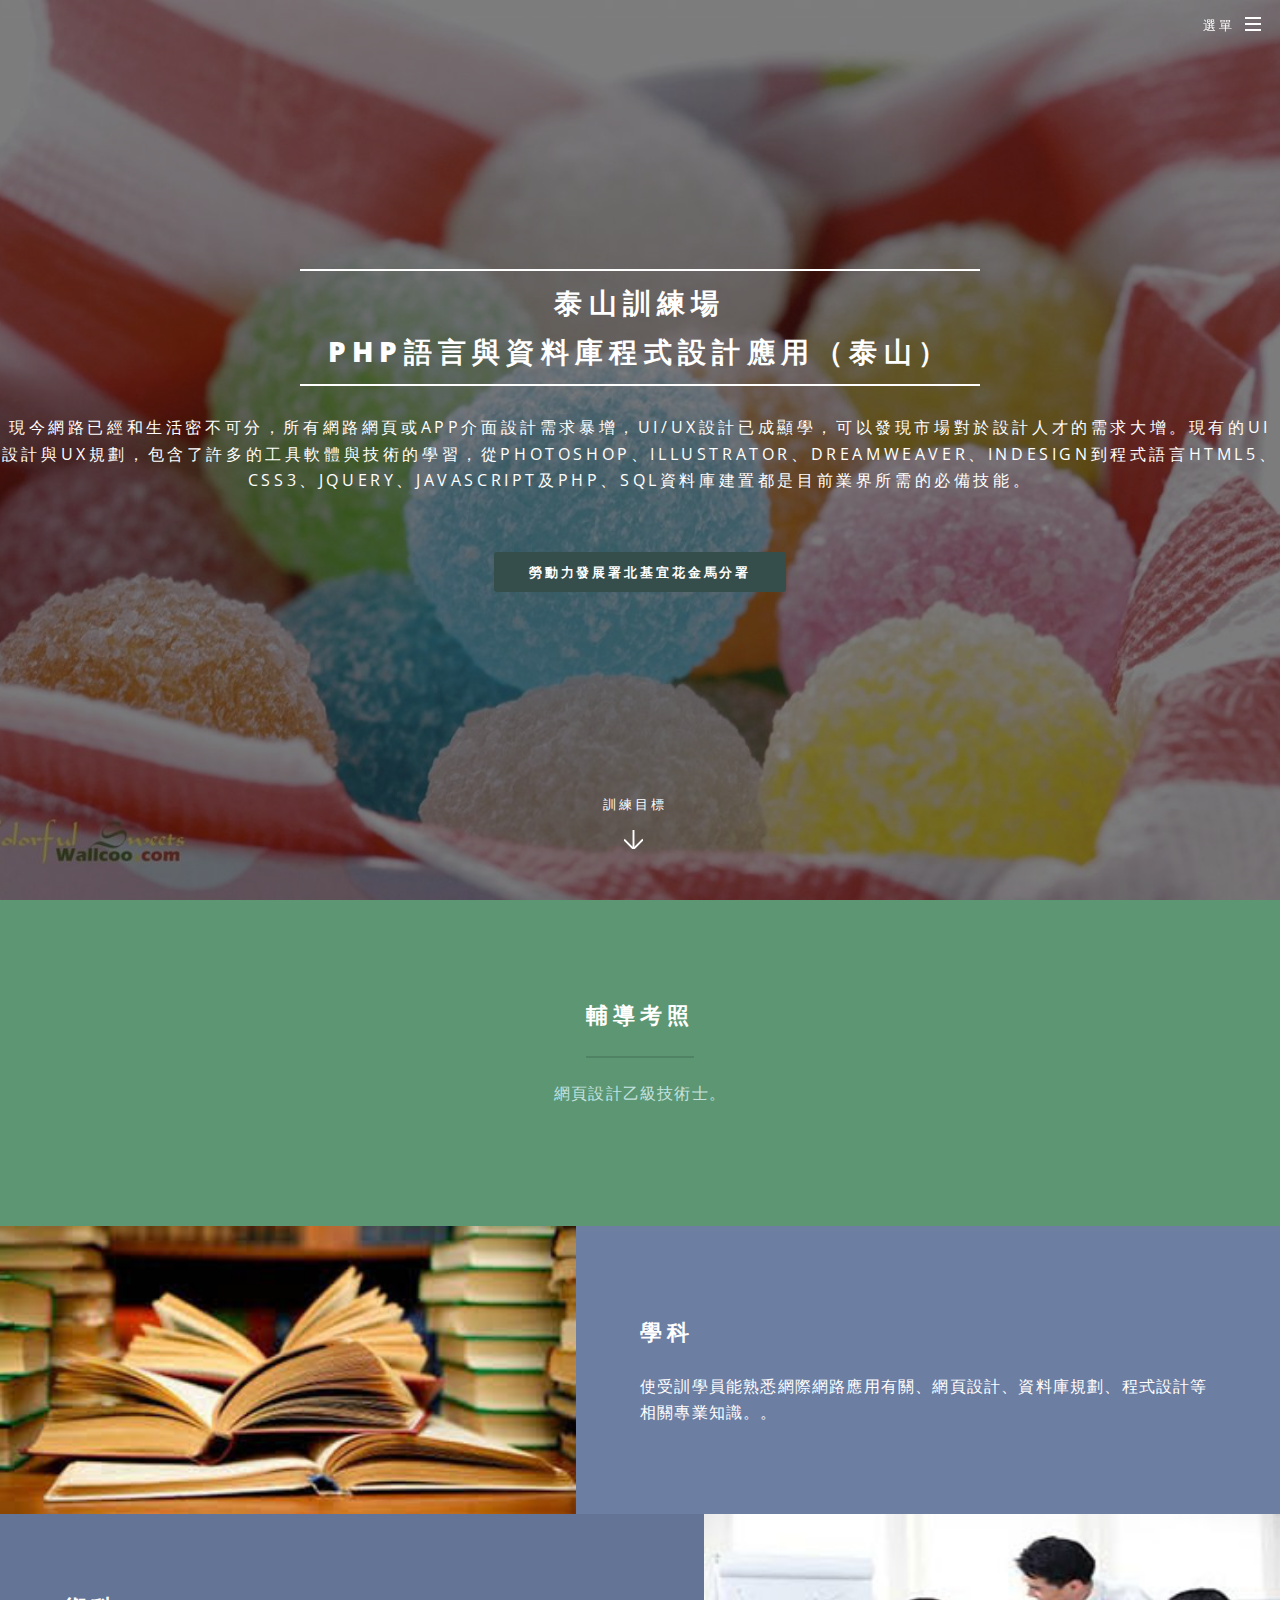
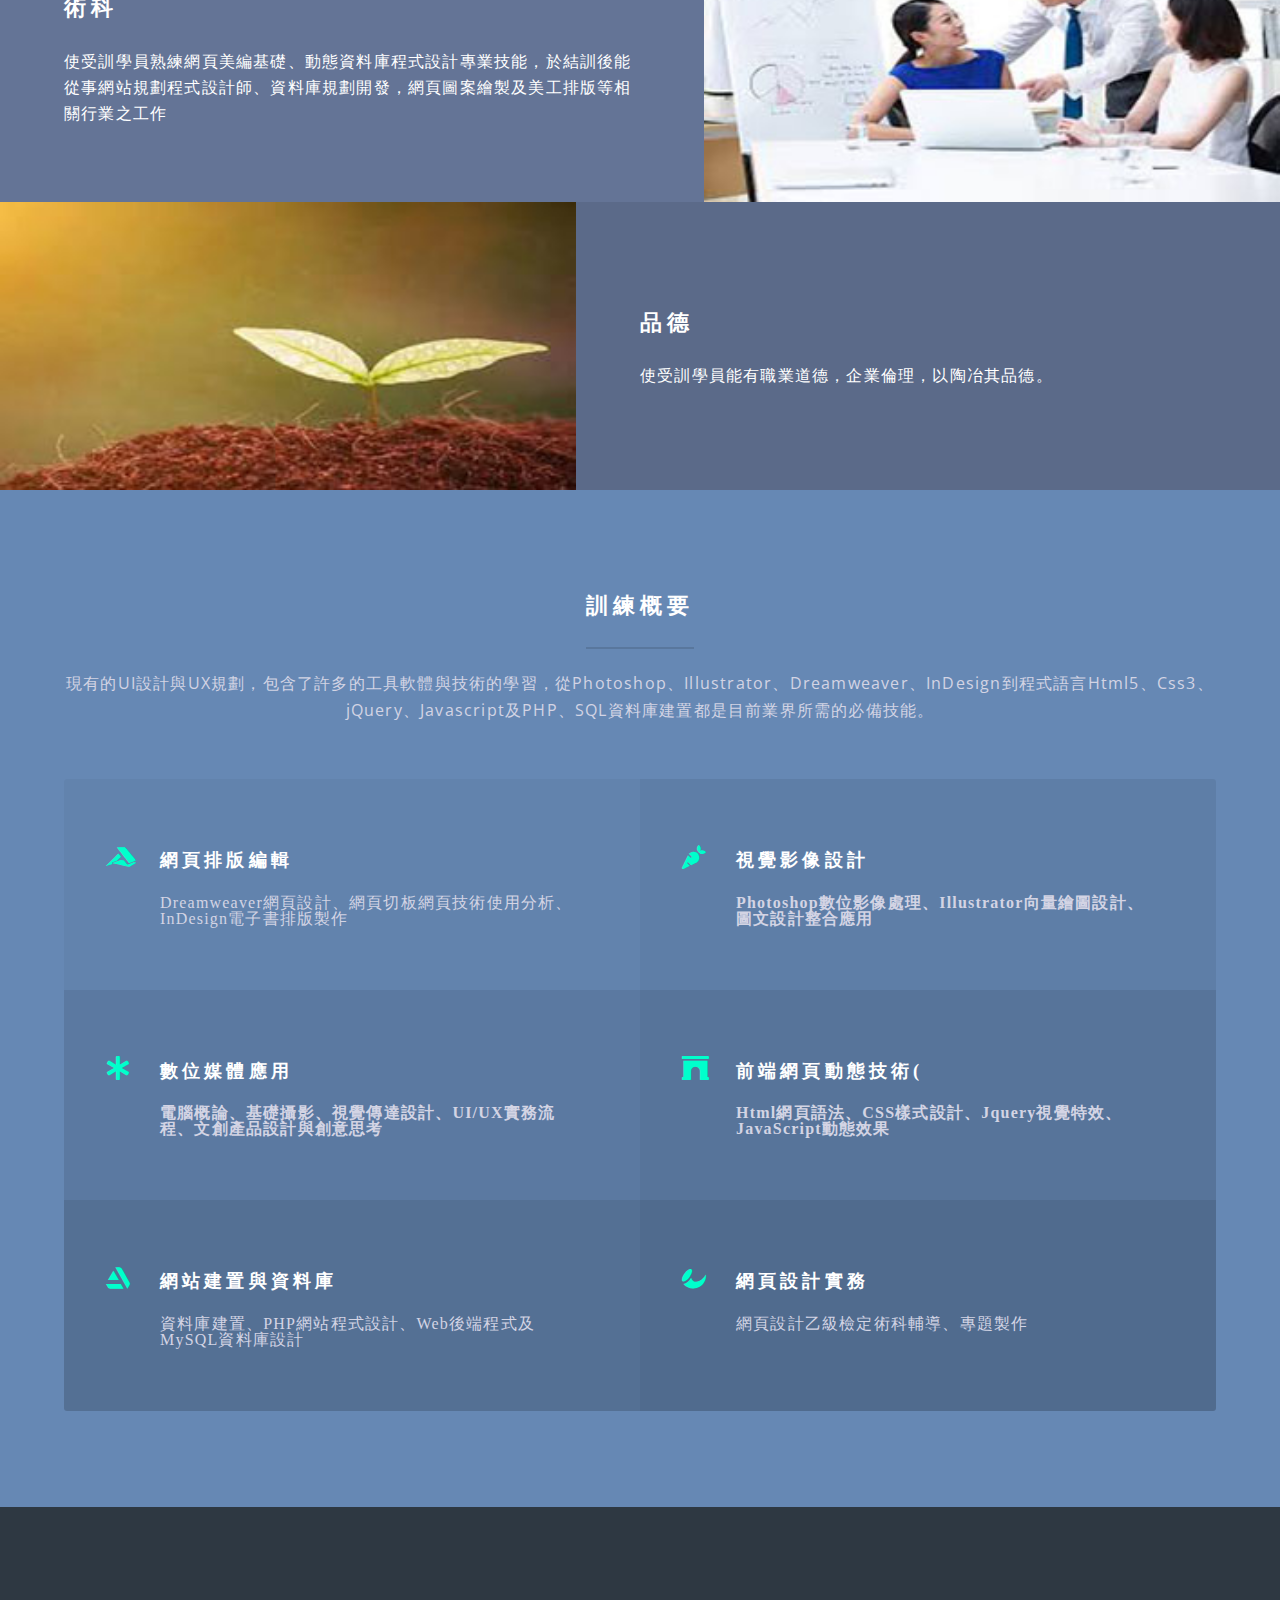
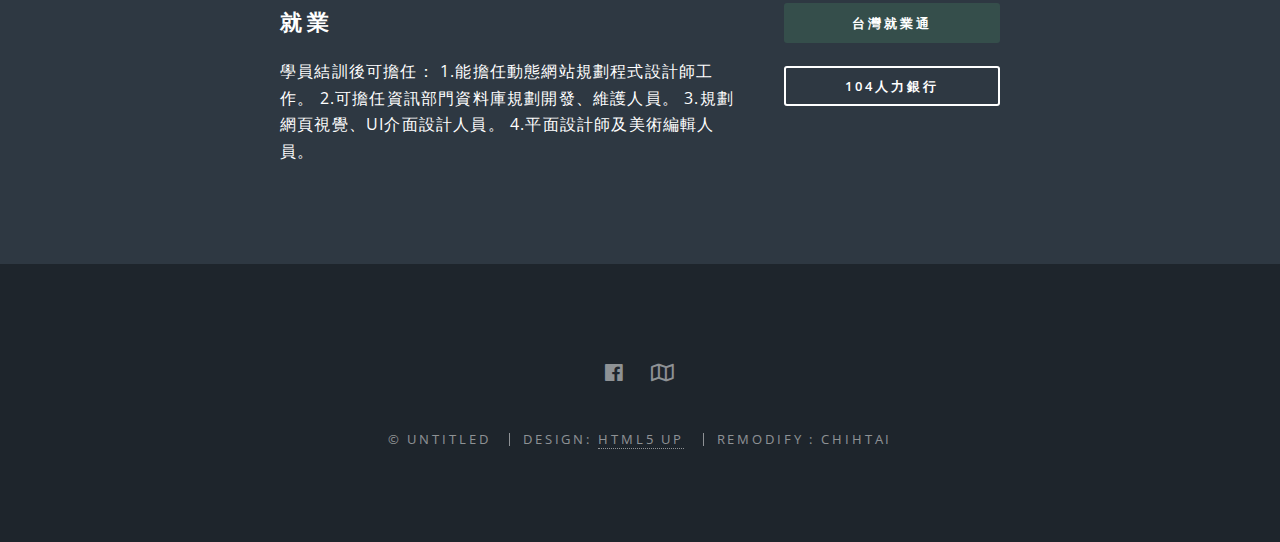
==== index.html @ 12e90bc1 "CSS-homework-1" ====
<!DOCTYPE HTML>
<!--
	Spectral by HTML5 UP
	html5up.net | @ajlkn
	Free for personal and commercial use under the CCA 3.0 license (html5up.net/license)
-->
<html>

<head>
	<title>泰山職業訓練場</title>
	<meta charset="utf-8" />
	<meta name="viewport" content="width=device-width, initial-scale=1, user-scalable=no" />
	<link rel="stylesheet" href="assets/css/main.css " />

	<noscript>
		<link rel="stylesheet" href="assets/css/noscript.css" /></noscript>

</head>

<body class="landing is-preload">

	<!-- Page Wrapper -->
	<div id="page-wrapper">

		<!-- Header -->
		<header id="header" class="alt">
			<h1><a href="index.html">首頁</a></h1>
			<nav id="nav">
				<ul>
					<li class="special">
						<a href="#menu" class="menuToggle"><span>選單</span></a>
						<div id="menu">
							<ul>
								<li><a href="index.html">泰山職訓</a></li>
								<li><a href="generic.html">位置說明</a></li>
								<li><a href="elements.html">Elements</a></li>
								<!-- <li><a href="#">MAP</a></li> -->
								<!-- <li><a href="#">Log In</a></li> -->
							</ul>
						</div>
					</li>
				</ul>
			</nav>
		</header>

		<!-- Banner -->
		<section id="banner">
			<div class="inner">
				<h2>泰山訓練場 <br>
					PHP語言與資料庫程式設計應用（泰山）</h2>
				<p>現今網路已經和生活密不可分，所有網路網頁或App介面設計需求暴增，UI/UX設計已成顯學，可以發現市場對於設計人才的需求大增。現有的UI設計與UX規劃，包含了許多的工具軟體與技術的學習，從Photoshop、Illustrator、Dreamweaver、InDesign到程式語言Html5、Css3、jQuery、Javascript及PHP、SQL資料庫建置都是目前業界所需的必備技能。<br />
					<br />
					<!-- crafted by <a href="http://html5up.net">HTML5 UP</a>.</p> -->
					<ul class="actions special">
						<li><a href="https://tkyhkm.wda.gov.tw/Default.aspx" class="button primary">勞動力發展署北基宜花金馬分署</a>
						</li>
					</ul>
			</div>
			<a href="#one" class="more scrolly">訓練目標</a>
		</section>

		<!-- One -->
		<section id="one" class="wrapper style1 special">
			<div class="inner">
				<header class="major">
					<h2>輔導考照<br />
					</h2>
					<p>網頁設計乙級技術士。
					</p>
				</header>
				<!-- <ul class="icons major">
								<li><span class="icon far fa-gem major style1"><span class="label">Lorem</span></span></li>
								<li><span class="icon far fa-heart major style2"><span class="label">Ipsum</span></span></li>
								<li><span class="icon fas fa-code major style3"><span class="label">Dolor</span></span></li>
							</ul> -->
			</div>
		</section>

		<!-- Two -->
		<section id="two" class="wrapper alt style2">
			<section class="spotlight">
				<div class="image"><img src="images/pic01.jpg" alt="" /></div>
				<div class="content">
					<h2>學科<br />
					</h2>
					<p>使受訓學員能熟悉網際網路應用有關、網頁設計、資料庫規劃、程式設計等相關專業知識。。
					</p>
				</div>
			</section>
			<section class="spotlight">
				<div class="image"><img src="images/pic02.jpg" alt="" /></div>
				<div class="content">
					<h2>術科<br />
					</h2>
					<p>使受訓學員熟練網頁美編基礎、動態資料庫程式設計專業技能，於結訓後能從事網站規劃程式設計師、資料庫規劃開發，網頁圖案繪製及美工排版等相關行業之工作 </p>




					<!-- <p>Aliquam ut ex ut augue consectetur interdum. Donec hendrerit imperdiet. Mauris eleifend fringilla
						nullam aenean mi ligula.</p> -->
				</div>
			</section>
			<section class="spotlight">
				<div class="image"><img src="images/pic03.jpg" alt="" /></div>
				<div class="content">
					<h2>品德<br />
					</h2>
					<p>使受訓學員能有職業道德，企業倫理，以陶冶其品德。</p>
				</div>
			</section>
		</section>

		<!-- Three -->
		<section id="three" class="wrapper style3 special">
			<div class="inner">
				<header class="major">
					<h2>訓練概要</h2>
					<p>現有的UI設計與UX規劃，包含了許多的工具軟體與技術的學習，從Photoshop、Illustrator、Dreamweaver、InDesign到程式語言Html5、Css3、jQuery、Javascript及PHP、SQL資料庫建置都是目前業界所需的必備技能。
					</p>
				</header>
				<ul class="features">
					<!-- <li class="icon far fa-paper-plane"> -->
					<li class="icon far fa-paper-plane;fab fa-accusoft">
						<!-- <i class="fab fa-accusoft"></i>
								<button><i class="fas fa-download"></i></button> -->

						<h3>網頁排版編輯</h3>
						<p>Dreamweaver網頁設計、網頁切板網頁技術使用分析、InDesign電子書排版製作</p>
					</li>
					<li class="icon fas fa-laptop;fas fa-carrot">
						<h3>視覺影像設計</h3>
						<p>Photoshop數位影像處理、Illustrator向量繪圖設計、圖文設計整合應用</p>
					</li>
					<li class="icon fas fa-code;fas fa-asterisk">
						<h3>數位媒體應用</h3>
						<p>電腦概論、基礎攝影、視覺傳達設計、UI/UX實務流程、文創產品設計與創意思考</p>
					</li>
					<li class="icon fas fa-headphones;fas fa-archway">
						<h3>前端網頁動態技術(</h3>
						<p>Html網頁語法、CSS樣式設計、Jquery視覺特效、JavaScript動態效果</p>
					</li>
					<li class="icon far fa-heart;fab fa-artstation">
						<h3>網站建置與資料庫</h3>
						<p>資料庫建置、PHP網站程式設計、Web後端程式及MySQL資料庫設計</p>
					</li>
					<li class="icon far fa-flag;fab fa-affiliatetheme">
						<h3>網頁設計實務</h3>
						<p>網頁設計乙級檢定術科輔導、專題製作</p>
					</li>
				</ul>
			</div>
		</section>

		<!-- CTA -->
		<section id="cta" class="wrapper style4">
			<div class="inner">
				<header>
					<h2>就業</h2>
					<p>學員結訓後可擔任： 1.能擔任動態網站規劃程式設計師工作。 2.可擔任資訊部門資料庫規劃開發、維護人員。 3.規劃網頁視覺、UI介面設計人員。 4.平面設計師及美術編輯人員。</p>
				</header>
				<ul class="actions stacked">
					<li><a href="https://www.taiwanjobs.gov.tw/Internet/index/index.aspx"
						
							class="button fit primary">台灣就業通</a></li>
					<li><a href="https://www.104.com.tw/jobs/main/" class="button fit">104人力銀行</a></li>
				</ul>
			</div>
		</section>

		<!-- Footer -->
		<footer id="footer">
			<ul class="icons">
				<!-- <li><a href="#" class="icon fab fa-twitter"><span class="label">Twitter</span></a></li> -->
				<li><a href="https://zh-tw.facebook.com/tsvts" class="icon fab fa-facebook"><span
							class="label">Facebook</span></a></li>
				<!-- <li><a href="#" class="icon fab fa-instagram"><span class="label">Instagram</span></a></li> -->
				<!-- <li><a href="#" class="icon fab fa-dribbble"><span class="label">Dribbble</span></a></li> -->
				<li><a href="https://goo.gl/maps/EyKTJ9zkXDE2" class="icon far fa-envelope;fas fa-map"><span
							class="label">地圖</span></a></li>
			</ul>
			<ul class="copyright">
				<li>&copy; Untitled</li>
				<li>Design: <a href="http://html5up.net">HTML5 UP</a></li>
				<li>Remodify : ChihTai</li>
			</ul>
		</footer>

	</div>

	<!-- Scripts -->
	<script src="assets/js/jquery.min.js"></script>
	<script src="assets/js/jquery.scrollex.min.js"></script>
	<script src="assets/js/jquery.scrolly.min.js"></script>
	<script src="assets/js/browser.min.js"></script>
	<script src="assets/js/breakpoints.min.js"></script>
	<script src="assets/js/util.js"></script>
	<script src="assets/js/main.js"></script>

</body>

</html>
---- assets/css/main.css ----
@import url(font-awesome.min.css);
@import url("https://fonts.googleapis.com/css?family=Open+Sans:400,400italic,600,600italic,800,800italic");
@import url(./css/all.min.css);
/*
	Spectral by HTML5 UP
	html5up.net | @ajlkn
	Free for personal and commercial use under the CCA 3.0 license (html5up.net/license)
*/

html, body, div, span, applet, object,
iframe, h1, h2, h3, h4, h5, h6, p, blockquote,
pre, a, abbr, acronym, address, big, cite,
code, del, dfn, em, img, ins, kbd, q, s, samp,
small, strike, strong, sub, sup, tt, var, b,
u, i, center, dl, dt, dd, ol, ul, li, fieldset,
form, label, legend, table, caption, tbody,
tfoot, thead, tr, th, td, article, aside,
canvas, details, embed, figure, figcaption,
footer, header, hgroup, menu, nav, output, ruby,
section, summary, time, mark, audio, video {
	margin: 0;
	padding: 0;
	border: 0;
	font-size: 100%;
	font: inherit;
	vertical-align: baseline;}

article, aside, details, figcaption, figure,
footer, header, hgroup, menu, nav, section {
	display: block;}

body {
	line-height: 1;
}

ol, ul {
	list-style: none;
}

blockquote, q {
	quotes: none;
}

	blockquote:before, blockquote:after, q:before, q:after {
		content: '';
		content: none;
	}

table {
	border-collapse: collapse;
	border-spacing: 0;
}

body {
	-webkit-text-size-adjust: none;
}

mark {
	background-color: transparent;
	color: inherit;
}

input::-moz-focus-inner {
	border: 0;
	padding: 0;
}

input, select, textarea {
	-moz-appearance: none;
	-webkit-appearance: none;
	-ms-appearance: none;
	appearance: none;
}

/* Basic */

	@-ms-viewport {
		width: device-width;
	}

	html {
		box-sizing: border-box;
	}

	*, *:before, *:after {
		box-sizing: inherit;
	}

	body {
		background: #2e3842;
	}

		body.is-preload *, body.is-preload *:before, body.is-preload *:after {
			-moz-animation: none !important;
			-webkit-animation: none !important;
			-ms-animation: none !important;
			animation: none !important;
			-moz-transition: none !important;
			-webkit-transition: none !important;
			-ms-transition: none !important;
			transition: none !important;
		}

	body, input, select, textarea {
		color: #fff;
		font-family: "Open Sans", Helvetica, sans-serif;
		font-size: 15pt;
		font-weight: 400;
		letter-spacing: 0.075em;
		line-height: 1.65em;
	}

		@media screen and (max-width: 1680px) {

			body, input, select, textarea {
				font-size: 13pt;
			}

		}

		@media screen and (max-width: 1280px) {

			body, input, select, textarea {
				font-size: 12pt;
			}

		}

		@media screen and (max-width: 736px) {

			body, input, select, textarea {
				font-size: 11pt;
				letter-spacing: 0.0375em;
			}

		}

	a {
		-moz-transition: color 0.2s ease, border-bottom-color 0.2s ease;
		-webkit-transition: color 0.2s ease, border-bottom-color 0.2s ease;
		-ms-transition: color 0.2s ease, border-bottom-color 0.2s ease;
		transition: color 0.2s ease, border-bottom-color 0.2s ease;
		border-bottom: dotted 1px;
		color: inherit;
		text-decoration: none;
	}

		a:hover {
			border-bottom-color: transparent;
		}

	strong, b {
		color: #fff;
		font-weight: 600;
	}

	em, i {
		font-style: italic;
	}

	p {
		margin: 0 0 2em 0;
	}

	h1, h2, h3, h4, h5, h6 {
		color: #fff;
		font-weight: 800;
		letter-spacing: 0.225em;
		line-height: 1em;
		margin: 0 0 1em 0;
		text-transform: uppercase;
	}

		h1 a, h2 a, h3 a, h4 a, h5 a, h6 a {
			color: inherit;
			text-decoration: none;
		}

	h2 {
		font-size: 1.35em;
		line-height: 1.75em;
	}

		@media screen and (max-width: 736px) {

			h2 {
				font-size: 1.1em;
				line-height: 1.65em;
			}

		}

	h3 {
		font-size: 1.15em;
		line-height: 1.75em;
	}

		@media screen and (max-width: 736px) {

			h3 {
				font-size: 1em;
				line-height: 1.65em;
			}

		}

	h4 {
		font-size: 1em;
		line-height: 1.5em;
	}

	h5 {
		font-size: 0.8em;
		line-height: 1.5em;
	}

	h6 {
		font-size: 0.7em;
		line-height: 1.5em;
	}

	sub {
		font-size: 0.8em;
		position: relative;
		top: 0.5em;
	}

	sup {
		font-size: 0.8em;
		position: relative;
		top: -0.5em;
	}

	hr {
		border: 0;
		border-bottom: solid 2px #fff;
		margin: 3em 0;
	}

		hr.major {
			margin: 4.5em 0;
		}

	blockquote {
		border-left: solid 4px #fff;
		font-style: italic;
		margin: 0 0 2em 0;
		padding: 0.5em 0 0.5em 2em;
	}

	code {
		background: rgba(144, 144, 144, 0.25);
		border-radius: 3px;
		font-family: "Courier New", monospace;
		font-size: 0.9em;
		letter-spacing: 0;
		margin: 0 0.25em;
		padding: 0.25em 0.65em;
	}

	pre {
		-webkit-overflow-scrolling: touch;
		font-family: "Courier New", monospace;
		font-size: 0.9em;
		margin: 0 0 2em 0;
	}

		pre code {
			display: block;
			line-height: 1.75em;
			padding: 1em 1.5em;
			overflow-x: auto;
		}

	.align-left {
		text-align: left;
	}

	.align-center {
		text-align: center;
	}

	.align-right {
		text-align: right;
	}

/* Row */

	.row {
		display: flex;
		flex-wrap: wrap;
		box-sizing: border-box;
		align-items: stretch;
	}

		.row > * {
			box-sizing: border-box;
		}

		.row.gtr-uniform > * > :last-child {
			margin-bottom: 0;
		}

		.row.aln-left {
			justify-content: flex-start;
		}

		.row.aln-center {
			justify-content: center;
		}

		.row.aln-right {
			justify-content: flex-end;
		}

		.row.aln-top {
			align-items: flex-start;
		}

		.row.aln-middle {
			align-items: center;
		}

		.row.aln-bottom {
			align-items: flex-end;
		}

		.row > .imp {
			order: -1;
		}

		.row > .col-1 {
			width: 8.3333333333%;
		}

		.row > .off-1 {
			margin-left: 8.3333333333%;
		}

		.row > .col-2 {
			width: 16.6666666667%;
		}

		.row > .off-2 {
			margin-left: 16.6666666667%;
		}

		.row > .col-3 {
			width: 25%;
		}

		.row > .off-3 {
			margin-left: 25%;
		}

		.row > .col-4 {
			width: 33.3333333333%;
		}

		.row > .off-4 {
			margin-left: 33.3333333333%;
		}

		.row > .col-5 {
			width: 41.6666666667%;
		}

		.row > .off-5 {
			margin-left: 41.6666666667%;
		}

		.row > .col-6 {
			width: 50%;
		}

		.row > .off-6 {
			margin-left: 50%;
		}

		.row > .col-7 {
			width: 58.3333333333%;
		}

		.row > .off-7 {
			margin-left: 58.3333333333%;
		}

		.row > .col-8 {
			width: 66.6666666667%;
		}

		.row > .off-8 {
			margin-left: 66.6666666667%;
		}

		.row > .col-9 {
			width: 75%;
		}

		.row > .off-9 {
			margin-left: 75%;
		}

		.row > .col-10 {
			width: 83.3333333333%;
		}

		.row > .off-10 {
			margin-left: 83.3333333333%;
		}

		.row > .col-11 {
			width: 91.6666666667%;
		}

		.row > .off-11 {
			margin-left: 91.6666666667%;
		}

		.row > .col-12 {
			width: 100%;
		}

		.row > .off-12 {
			margin-left: 100%;
		}

		.row.gtr-0 {
			margin-top: 0;
			margin-left: 0em;
		}

			.row.gtr-0 > * {
				padding: 0 0 0 0em;
			}

			.row.gtr-0.gtr-uniform {
				margin-top: 0em;
			}

				.row.gtr-0.gtr-uniform > * {
					padding-top: 0em;
				}

		.row.gtr-25 {
			margin-top: 0;
			margin-left: -0.375em;
		}

			.row.gtr-25 > * {
				padding: 0 0 0 0.375em;
			}

			.row.gtr-25.gtr-uniform {
				margin-top: -0.375em;
			}

				.row.gtr-25.gtr-uniform > * {
					padding-top: 0.375em;
				}

		.row.gtr-50 {
			margin-top: 0;
			margin-left: -0.75em;
		}

			.row.gtr-50 > * {
				padding: 0 0 0 0.75em;
			}

			.row.gtr-50.gtr-uniform {
				margin-top: -0.75em;
			}

				.row.gtr-50.gtr-uniform > * {
					padding-top: 0.75em;
				}

		.row {
			margin-top: 0;
			margin-left: -1.5em;
		}

			.row > * {
				padding: 0 0 0 1.5em;
			}

			.row.gtr-uniform {
				margin-top: -1.5em;
			}

				.row.gtr-uniform > * {
					padding-top: 1.5em;
				}

		.row.gtr-150 {
			margin-top: 0;
			margin-left: -2.25em;
		}

			.row.gtr-150 > * {
				padding: 0 0 0 2.25em;
			}

			.row.gtr-150.gtr-uniform {
				margin-top: -2.25em;
			}

				.row.gtr-150.gtr-uniform > * {
					padding-top: 2.25em;
				}

		.row.gtr-200 {
			margin-top: 0;
			margin-left: -3em;
		}

			.row.gtr-200 > * {
				padding: 0 0 0 3em;
			}

			.row.gtr-200.gtr-uniform {
				margin-top: -3em;
			}

				.row.gtr-200.gtr-uniform > * {
					padding-top: 3em;
				}

		@media screen and (max-width: 1680px) {

			.row {
				display: flex;
				flex-wrap: wrap;
				box-sizing: border-box;
				align-items: stretch;
			}

				.row > * {
					box-sizing: border-box;
				}

				.row.gtr-uniform > * > :last-child {
					margin-bottom: 0;
				}

				.row.aln-left {
					justify-content: flex-start;
				}

				.row.aln-center {
					justify-content: center;
				}

				.row.aln-right {
					justify-content: flex-end;
				}

				.row.aln-top {
					align-items: flex-start;
				}

				.row.aln-middle {
					align-items: center;
				}

				.row.aln-bottom {
					align-items: flex-end;
				}

				.row > .imp-xlarge {
					order: -1;
				}

				.row > .col-1-xlarge {
					width: 8.3333333333%;
				}

				.row > .off-1-xlarge {
					margin-left: 8.3333333333%;
				}

				.row > .col-2-xlarge {
					width: 16.6666666667%;
				}

				.row > .off-2-xlarge {
					margin-left: 16.6666666667%;
				}

				.row > .col-3-xlarge {
					width: 25%;
				}

				.row > .off-3-xlarge {
					margin-left: 25%;
				}

				.row > .col-4-xlarge {
					width: 33.3333333333%;
				}

				.row > .off-4-xlarge {
					margin-left: 33.3333333333%;
				}

				.row > .col-5-xlarge {
					width: 41.6666666667%;
				}

				.row > .off-5-xlarge {
					margin-left: 41.6666666667%;
				}

				.row > .col-6-xlarge {
					width: 50%;
				}

				.row > .off-6-xlarge {
					margin-left: 50%;
				}

				.row > .col-7-xlarge {
					width: 58.3333333333%;
				}

				.row > .off-7-xlarge {
					margin-left: 58.3333333333%;
				}

				.row > .col-8-xlarge {
					width: 66.6666666667%;
				}

				.row > .off-8-xlarge {
					margin-left: 66.6666666667%;
				}

				.row > .col-9-xlarge {
					width: 75%;
				}

				.row > .off-9-xlarge {
					margin-left: 75%;
				}

				.row > .col-10-xlarge {
					width: 83.3333333333%;
				}

				.row > .off-10-xlarge {
					margin-left: 83.3333333333%;
				}

				.row > .col-11-xlarge {
					width: 91.6666666667%;
				}

				.row > .off-11-xlarge {
					margin-left: 91.6666666667%;
				}

				.row > .col-12-xlarge {
					width: 100%;
				}

				.row > .off-12-xlarge {
					margin-left: 100%;
				}

				.row.gtr-0 {
					margin-top: 0;
					margin-left: 0em;
				}

					.row.gtr-0 > * {
						padding: 0 0 0 0em;
					}

					.row.gtr-0.gtr-uniform {
						margin-top: 0em;
					}

						.row.gtr-0.gtr-uniform > * {
							padding-top: 0em;
						}

				.row.gtr-25 {
					margin-top: 0;
					margin-left: -0.375em;
				}

					.row.gtr-25 > * {
						padding: 0 0 0 0.375em;
					}

					.row.gtr-25.gtr-uniform {
						margin-top: -0.375em;
					}

						.row.gtr-25.gtr-uniform > * {
							padding-top: 0.375em;
						}

				.row.gtr-50 {
					margin-top: 0;
					margin-left: -0.75em;
				}

					.row.gtr-50 > * {
						padding: 0 0 0 0.75em;
					}

					.row.gtr-50.gtr-uniform {
						margin-top: -0.75em;
					}

						.row.gtr-50.gtr-uniform > * {
							padding-top: 0.75em;
						}

				.row {
					margin-top: 0;
					margin-left: -1.5em;
				}

					.row > * {
						padding: 0 0 0 1.5em;
					}

					.row.gtr-uniform {
						margin-top: -1.5em;
					}

						.row.gtr-uniform > * {
							padding-top: 1.5em;
						}

				.row.gtr-150 {
					margin-top: 0;
					margin-left: -2.25em;
				}

					.row.gtr-150 > * {
						padding: 0 0 0 2.25em;
					}

					.row.gtr-150.gtr-uniform {
						margin-top: -2.25em;
					}

						.row.gtr-150.gtr-uniform > * {
							padding-top: 2.25em;
						}

				.row.gtr-200 {
					margin-top: 0;
					margin-left: -3em;
				}

					.row.gtr-200 > * {
						padding: 0 0 0 3em;
					}

					.row.gtr-200.gtr-uniform {
						margin-top: -3em;
					}

						.row.gtr-200.gtr-uniform > * {
							padding-top: 3em;
						}

		}

		@media screen and (max-width: 1280px) {

			.row {
				display: flex;
				flex-wrap: wrap;
				box-sizing: border-box;
				align-items: stretch;
			}

				.row > * {
					box-sizing: border-box;
				}

				.row.gtr-uniform > * > :last-child {
					margin-bottom: 0;
				}

				.row.aln-left {
					justify-content: flex-start;
				}

				.row.aln-center {
					justify-content: center;
				}

				.row.aln-right {
					justify-content: flex-end;
				}

				.row.aln-top {
					align-items: flex-start;
				}

				.row.aln-middle {
					align-items: center;
				}

				.row.aln-bottom {
					align-items: flex-end;
				}

				.row > .imp-large {
					order: -1;
				}

				.row > .col-1-large {
					width: 8.3333333333%;
				}

				.row > .off-1-large {
					margin-left: 8.3333333333%;
				}

				.row > .col-2-large {
					width: 16.6666666667%;
				}

				.row > .off-2-large {
					margin-left: 16.6666666667%;
				}

				.row > .col-3-large {
					width: 25%;
				}

				.row > .off-3-large {
					margin-left: 25%;
				}

				.row > .col-4-large {
					width: 33.3333333333%;
				}

				.row > .off-4-large {
					margin-left: 33.3333333333%;
				}

				.row > .col-5-large {
					width: 41.6666666667%;
				}

				.row > .off-5-large {
					margin-left: 41.6666666667%;
				}

				.row > .col-6-large {
					width: 50%;
				}

				.row > .off-6-large {
					margin-left: 50%;
				}

				.row > .col-7-large {
					width: 58.3333333333%;
				}

				.row > .off-7-large {
					margin-left: 58.3333333333%;
				}

				.row > .col-8-large {
					width: 66.6666666667%;
				}

				.row > .off-8-large {
					margin-left: 66.6666666667%;
				}

				.row > .col-9-large {
					width: 75%;
				}

				.row > .off-9-large {
					margin-left: 75%;
				}

				.row > .col-10-large {
					width: 83.3333333333%;
				}

				.row > .off-10-large {
					margin-left: 83.3333333333%;
				}

				.row > .col-11-large {
					width: 91.6666666667%;
				}

				.row > .off-11-large {
					margin-left: 91.6666666667%;
				}

				.row > .col-12-large {
					width: 100%;
				}

				.row > .off-12-large {
					margin-left: 100%;
				}

				.row.gtr-0 {
					margin-top: 0;
					margin-left: 0em;
				}

					.row.gtr-0 > * {
						padding: 0 0 0 0em;
					}

					.row.gtr-0.gtr-uniform {
						margin-top: 0em;
					}

						.row.gtr-0.gtr-uniform > * {
							padding-top: 0em;
						}

				.row.gtr-25 {
					margin-top: 0;
					margin-left: -0.375em;
				}

					.row.gtr-25 > * {
						padding: 0 0 0 0.375em;
					}

					.row.gtr-25.gtr-uniform {
						margin-top: -0.375em;
					}

						.row.gtr-25.gtr-uniform > * {
							padding-top: 0.375em;
						}

				.row.gtr-50 {
					margin-top: 0;
					margin-left: -0.75em;
				}

					.row.gtr-50 > * {
						padding: 0 0 0 0.75em;
					}

					.row.gtr-50.gtr-uniform {
						margin-top: -0.75em;
					}

						.row.gtr-50.gtr-uniform > * {
							padding-top: 0.75em;
						}

				.row {
					margin-top: 0;
					margin-left: -1.5em;
				}

					.row > * {
						padding: 0 0 0 1.5em;
					}

					.row.gtr-uniform {
						margin-top: -1.5em;
					}

						.row.gtr-uniform > * {
							padding-top: 1.5em;
						}

				.row.gtr-150 {
					margin-top: 0;
					margin-left: -2.25em;
				}

					.row.gtr-150 > * {
						padding: 0 0 0 2.25em;
					}

					.row.gtr-150.gtr-uniform {
						margin-top: -2.25em;
					}

						.row.gtr-150.gtr-uniform > * {
							padding-top: 2.25em;
						}

				.row.gtr-200 {
					margin-top: 0;
					margin-left: -3em;
				}

					.row.gtr-200 > * {
						padding: 0 0 0 3em;
					}

					.row.gtr-200.gtr-uniform {
						margin-top: -3em;
					}

						.row.gtr-200.gtr-uniform > * {
							padding-top: 3em;
						}

		}

		@media screen and (max-width: 980px) {

			.row {
				display: flex;
				flex-wrap: wrap;
				box-sizing: border-box;
				align-items: stretch;
			}

				.row > * {
					box-sizing: border-box;
				}

				.row.gtr-uniform > * > :last-child {
					margin-bottom: 0;
				}

				.row.aln-left {
					justify-content: flex-start;
				}

				.row.aln-center {
					justify-content: center;
				}

				.row.aln-right {
					justify-content: flex-end;
				}

				.row.aln-top {
					align-items: flex-start;
				}

				.row.aln-middle {
					align-items: center;
				}

				.row.aln-bottom {
					align-items: flex-end;
				}

				.row > .imp-medium {
					order: -1;
				}

				.row > .col-1-medium {
					width: 8.3333333333%;
				}

				.row > .off-1-medium {
					margin-left: 8.3333333333%;
				}

				.row > .col-2-medium {
					width: 16.6666666667%;
				}

				.row > .off-2-medium {
					margin-left: 16.6666666667%;
				}

				.row > .col-3-medium {
					width: 25%;
				}

				.row > .off-3-medium {
					margin-left: 25%;
				}

				.row > .col-4-medium {
					width: 33.3333333333%;
				}

				.row > .off-4-medium {
					margin-left: 33.3333333333%;
				}

				.row > .col-5-medium {
					width: 41.6666666667%;
				}

				.row > .off-5-medium {
					margin-left: 41.6666666667%;
				}

				.row > .col-6-medium {
					width: 50%;
				}

				.row > .off-6-medium {
					margin-left: 50%;
				}

				.row > .col-7-medium {
					width: 58.3333333333%;
				}

				.row > .off-7-medium {
					margin-left: 58.3333333333%;
				}

				.row > .col-8-medium {
					width: 66.6666666667%;
				}

				.row > .off-8-medium {
					margin-left: 66.6666666667%;
				}

				.row > .col-9-medium {
					width: 75%;
				}

				.row > .off-9-medium {
					margin-left: 75%;
				}

				.row > .col-10-medium {
					width: 83.3333333333%;
				}

				.row > .off-10-medium {
					margin-left: 83.3333333333%;
				}

				.row > .col-11-medium {
					width: 91.6666666667%;
				}

				.row > .off-11-medium {
					margin-left: 91.6666666667%;
				}

				.row > .col-12-medium {
					width: 100%;
				}

				.row > .off-12-medium {
					margin-left: 100%;
				}

				.row.gtr-0 {
					margin-top: 0;
					margin-left: 0em;
				}

					.row.gtr-0 > * {
						padding: 0 0 0 0em;
					}

					.row.gtr-0.gtr-uniform {
						margin-top: 0em;
					}

						.row.gtr-0.gtr-uniform > * {
							padding-top: 0em;
						}

				.row.gtr-25 {
					margin-top: 0;
					margin-left: -0.375em;
				}

					.row.gtr-25 > * {
						padding: 0 0 0 0.375em;
					}

					.row.gtr-25.gtr-uniform {
						margin-top: -0.375em;
					}

						.row.gtr-25.gtr-uniform > * {
							padding-top: 0.375em;
						}

				.row.gtr-50 {
					margin-top: 0;
					margin-left: -0.75em;
				}

					.row.gtr-50 > * {
						padding: 0 0 0 0.75em;
					}

					.row.gtr-50.gtr-uniform {
						margin-top: -0.75em;
					}

						.row.gtr-50.gtr-uniform > * {
							padding-top: 0.75em;
						}

				.row {
					margin-top: 0;
					margin-left: -1.5em;
				}

					.row > * {
						padding: 0 0 0 1.5em;
					}

					.row.gtr-uniform {
						margin-top: -1.5em;
					}

						.row.gtr-uniform > * {
							padding-top: 1.5em;
						}

				.row.gtr-150 {
					margin-top: 0;
					margin-left: -2.25em;
				}

					.row.gtr-150 > * {
						padding: 0 0 0 2.25em;
					}

					.row.gtr-150.gtr-uniform {
						margin-top: -2.25em;
					}

						.row.gtr-150.gtr-uniform > * {
							padding-top: 2.25em;
						}

				.row.gtr-200 {
					margin-top: 0;
					margin-left: -3em;
				}

					.row.gtr-200 > * {
						padding: 0 0 0 3em;
					}

					.row.gtr-200.gtr-uniform {
						margin-top: -3em;
					}

						.row.gtr-200.gtr-uniform > * {
							padding-top: 3em;
						}

		}

		@media screen and (max-width: 736px) {

			.row {
				display: flex;
				flex-wrap: wrap;
				box-sizing: border-box;
				align-items: stretch;
			}

				.row > * {
					box-sizing: border-box;
				}

				.row.gtr-uniform > * > :last-child {
					margin-bottom: 0;
				}

				.row.aln-left {
					justify-content: flex-start;
				}

				.row.aln-center {
					justify-content: center;
				}

				.row.aln-right {
					justify-content: flex-end;
				}

				.row.aln-top {
					align-items: flex-start;
				}

				.row.aln-middle {
					align-items: center;
				}

				.row.aln-bottom {
					align-items: flex-end;
				}

				.row > .imp-small {
					order: -1;
				}

				.row > .col-1-small {
					width: 8.3333333333%;
				}

				.row > .off-1-small {
					margin-left: 8.3333333333%;
				}

				.row > .col-2-small {
					width: 16.6666666667%;
				}

				.row > .off-2-small {
					margin-left: 16.6666666667%;
				}

				.row > .col-3-small {
					width: 25%;
				}

				.row > .off-3-small {
					margin-left: 25%;
				}

				.row > .col-4-small {
					width: 33.3333333333%;
				}

				.row > .off-4-small {
					margin-left: 33.3333333333%;
				}

				.row > .col-5-small {
					width: 41.6666666667%;
				}

				.row > .off-5-small {
					margin-left: 41.6666666667%;
				}

				.row > .col-6-small {
					width: 50%;
				}

				.row > .off-6-small {
					margin-left: 50%;
				}

				.row > .col-7-small {
					width: 58.3333333333%;
				}

				.row > .off-7-small {
					margin-left: 58.3333333333%;
				}

				.row > .col-8-small {
					width: 66.6666666667%;
				}

				.row > .off-8-small {
					margin-left: 66.6666666667%;
				}

				.row > .col-9-small {
					width: 75%;
				}

				.row > .off-9-small {
					margin-left: 75%;
				}

				.row > .col-10-small {
					width: 83.3333333333%;
				}

				.row > .off-10-small {
					margin-left: 83.3333333333%;
				}

				.row > .col-11-small {
					width: 91.6666666667%;
				}

				.row > .off-11-small {
					margin-left: 91.6666666667%;
				}

				.row > .col-12-small {
					width: 100%;
				}

				.row > .off-12-small {
					margin-left: 100%;
				}

				.row.gtr-0 {
					margin-top: 0;
					margin-left: 0em;
				}

					.row.gtr-0 > * {
						padding: 0 0 0 0em;
					}

					.row.gtr-0.gtr-uniform {
						margin-top: 0em;
					}

						.row.gtr-0.gtr-uniform > * {
							padding-top: 0em;
						}

				.row.gtr-25 {
					margin-top: 0;
					margin-left: -0.375em;
				}

					.row.gtr-25 > * {
						padding: 0 0 0 0.375em;
					}

					.row.gtr-25.gtr-uniform {
						margin-top: -0.375em;
					}

						.row.gtr-25.gtr-uniform > * {
							padding-top: 0.375em;
						}

				.row.gtr-50 {
					margin-top: 0;
					margin-left: -0.75em;
				}

					.row.gtr-50 > * {
						padding: 0 0 0 0.75em;
					}

					.row.gtr-50.gtr-uniform {
						margin-top: -0.75em;
					}

						.row.gtr-50.gtr-uniform > * {
							padding-top: 0.75em;
						}

				.row {
					margin-top: 0;
					margin-left: -1.5em;
				}

					.row > * {
						padding: 0 0 0 1.5em;
					}

					.row.gtr-uniform {
						margin-top: -1.5em;
					}

						.row.gtr-uniform > * {
							padding-top: 1.5em;
						}

				.row.gtr-150 {
					margin-top: 0;
					margin-left: -2.25em;
				}

					.row.gtr-150 > * {
						padding: 0 0 0 2.25em;
					}

					.row.gtr-150.gtr-uniform {
						margin-top: -2.25em;
					}

						.row.gtr-150.gtr-uniform > * {
							padding-top: 2.25em;
						}

				.row.gtr-200 {
					margin-top: 0;
					margin-left: -3em;
				}

					.row.gtr-200 > * {
						padding: 0 0 0 3em;
					}

					.row.gtr-200.gtr-uniform {
						margin-top: -3em;
					}

						.row.gtr-200.gtr-uniform > * {
							padding-top: 3em;
						}

		}

		@media screen and (max-width: 480px) {

			.row {
				display: flex;
				flex-wrap: wrap;
				box-sizing: border-box;
				align-items: stretch;
			}

				.row > * {
					box-sizing: border-box;
				}

				.row.gtr-uniform > * > :last-child {
					margin-bottom: 0;
				}

				.row.aln-left {
					justify-content: flex-start;
				}

				.row.aln-center {
					justify-content: center;
				}

				.row.aln-right {
					justify-content: flex-end;
				}

				.row.aln-top {
					align-items: flex-start;
				}

				.row.aln-middle {
					align-items: center;
				}

				.row.aln-bottom {
					align-items: flex-end;
				}

				.row > .imp-xsmall {
					order: -1;
				}

				.row > .col-1-xsmall {
					width: 8.3333333333%;
				}

				.row > .off-1-xsmall {
					margin-left: 8.3333333333%;
				}

				.row > .col-2-xsmall {
					width: 16.6666666667%;
				}

				.row > .off-2-xsmall {
					margin-left: 16.6666666667%;
				}

				.row > .col-3-xsmall {
					width: 25%;
				}

				.row > .off-3-xsmall {
					margin-left: 25%;
				}

				.row > .col-4-xsmall {
					width: 33.3333333333%;
				}

				.row > .off-4-xsmall {
					margin-left: 33.3333333333%;
				}

				.row > .col-5-xsmall {
					width: 41.6666666667%;
				}

				.row > .off-5-xsmall {
					margin-left: 41.6666666667%;
				}

				.row > .col-6-xsmall {
					width: 50%;
				}

				.row > .off-6-xsmall {
					margin-left: 50%;
				}

				.row > .col-7-xsmall {
					width: 58.3333333333%;
				}

				.row > .off-7-xsmall {
					margin-left: 58.3333333333%;
				}

				.row > .col-8-xsmall {
					width: 66.6666666667%;
				}

				.row > .off-8-xsmall {
					margin-left: 66.6666666667%;
				}

				.row > .col-9-xsmall {
					width: 75%;
				}

				.row > .off-9-xsmall {
					margin-left: 75%;
				}

				.row > .col-10-xsmall {
					width: 83.3333333333%;
				}

				.row > .off-10-xsmall {
					margin-left: 83.3333333333%;
				}

				.row > .col-11-xsmall {
					width: 91.6666666667%;
				}

				.row > .off-11-xsmall {
					margin-left: 91.6666666667%;
				}

				.row > .col-12-xsmall {
					width: 100%;
				}

				.row > .off-12-xsmall {
					margin-left: 100%;
				}

				.row.gtr-0 {
					margin-top: 0;
					margin-left: 0em;
				}

					.row.gtr-0 > * {
						padding: 0 0 0 0em;
					}

					.row.gtr-0.gtr-uniform {
						margin-top: 0em;
					}

						.row.gtr-0.gtr-uniform > * {
							padding-top: 0em;
						}

				.row.gtr-25 {
					margin-top: 0;
					margin-left: -0.375em;
				}

					.row.gtr-25 > * {
						padding: 0 0 0 0.375em;
					}

					.row.gtr-25.gtr-uniform {
						margin-top: -0.375em;
					}

						.row.gtr-25.gtr-uniform > * {
							padding-top: 0.375em;
						}

				.row.gtr-50 {
					margin-top: 0;
					margin-left: -0.75em;
				}

					.row.gtr-50 > * {
						padding: 0 0 0 0.75em;
					}

					.row.gtr-50.gtr-uniform {
						margin-top: -0.75em;
					}

						.row.gtr-50.gtr-uniform > * {
							padding-top: 0.75em;
						}

				.row {
					margin-top: 0;
					margin-left: -1.5em;
				}

					.row > * {
						padding: 0 0 0 1.5em;
					}

					.row.gtr-uniform {
						margin-top: -1.5em;
					}

						.row.gtr-uniform > * {
							padding-top: 1.5em;
						}

				.row.gtr-150 {
					margin-top: 0;
					margin-left: -2.25em;
				}

					.row.gtr-150 > * {
						padding: 0 0 0 2.25em;
					}

					.row.gtr-150.gtr-uniform {
						margin-top: -2.25em;
					}

						.row.gtr-150.gtr-uniform > * {
							padding-top: 2.25em;
						}

				.row.gtr-200 {
					margin-top: 0;
					margin-left: -3em;
				}

					.row.gtr-200 > * {
						padding: 0 0 0 3em;
					}

					.row.gtr-200.gtr-uniform {
						margin-top: -3em;
					}

						.row.gtr-200.gtr-uniform > * {
							padding-top: 3em;
						}

		}

/* Section/Article */

	section.special, article.special {
		text-align: center;
	}

	header p {
		color: rgba(255, 255, 255, 0.5);
		position: relative;
		top: -0.25em;
	}

	header h3 + p {
		font-size: 1.1em;
	}

	header h4 + p,
	header h5 + p,
	header h6 + p {
		font-size: 0.9em;
	}

	header.major {
		margin: 0 0 3.5em 0;
	}

		header.major h2, header.major h3, header.major h4, header.major h5, header.major h6 {
			border-bottom: solid 2px #fff;
			display: inline-block;
			padding-bottom: 1em;
			position: relative;
		}

			header.major h2:after, header.major h3:after, header.major h4:after, header.major h5:after, header.major h6:after {
				content: '';
				display: block;
				height: 1px;
			}

		header.major p {
			color: #fff;
			top: 0;
		}

		@media screen and (max-width: 736px) {

			header.major {
				margin: 0 0 2em 0;
			}

		}

	@media screen and (max-width: 980px) {

		header br {
			display: none;
		}

	}

/* Form */

	form {
		margin: 0 0 2em 0;
	}

	label {
		color: #fff;
		display: block;
		font-size: 0.9em;
		font-weight: 600;
		margin: 0 0 1em 0;
	}

	input[type="text"],
	input[type="password"],
	input[type="email"],
	select,
	textarea {
		-moz-appearance: none;
		-webkit-appearance: none;
		-ms-appearance: none;
		appearance: none;
		background-color: rgba(144, 144, 144, 0.25);
		border-radius: 3px;
		border: none;
		color: inherit;
		display: block;
		outline: 0;
		padding: 0 1em;
		text-decoration: none;
		width: 100%;
	}

		input[type="text"]:invalid,
		input[type="password"]:invalid,
		input[type="email"]:invalid,
		select:invalid,
		textarea:invalid {
			box-shadow: none;
		}

		input[type="text"]:focus,
		input[type="password"]:focus,
		input[type="email"]:focus,
		select:focus,
		textarea:focus {
			box-shadow: 0 0 0 2px #2bb487;
		}

	select {
		background-size: 1.25em;
		background-repeat: no-repeat;
		background-position: calc(100% - 1em) center;
		height: 2.75em;
		padding-right: 2.75em;
		text-overflow: ellipsis;
	}

		select:focus::-ms-value {
			background-color: transparent;
		}

		select::-ms-expand {
			display: none;
		}

	input[type="text"],
	input[type="password"],
	input[type="email"],
	select {
		height: 2.75em;
	}

	textarea {
		padding: 0.75em 1em;
	}

	input[type="checkbox"],
	input[type="radio"] {
		-moz-appearance: none;
		-webkit-appearance: none;
		-ms-appearance: none;
		appearance: none;
		display: block;
		float: left;
		margin-right: -2em;
		opacity: 0;
		width: 1em;
		z-index: -1;
	}

		input[type="checkbox"] + label,
		input[type="radio"] + label {
			text-decoration: none;
			color: #fff;
			cursor: pointer;
			display: inline-block;
			font-size: 1em;
			font-weight: 400;
			padding-left: 2.4em;
			padding-right: 0.75em;
			position: relative;
		}

			input[type="checkbox"] + label:before,
			input[type="radio"] + label:before {
				-moz-osx-font-smoothing: grayscale;
				-webkit-font-smoothing: antialiased;
				font-family: "Font Awesome 5 Free", "Font Awesome 5 Brands";
				font-style: normal;
				text-transform: none !important;
			}

			input[type="checkbox"] + label:before,
			input[type="radio"] + label:before {
				background: rgba(144, 144, 144, 0.25);
				border-radius: 3px;
				content: '';
				display: inline-block;
				height: 1.65em;
				left: 0;
				line-height: 1.58125em;
				position: absolute;
				text-align: center;
				top: 0;
				width: 1.65em;
			}

		input[type="checkbox"]:checked + label:before,
		input[type="radio"]:checked + label:before {
			background: #2e3842;
			color: #fff;
			content: '\f00c';
		}

		input[type="checkbox"]:focus + label:before,
		input[type="radio"]:focus + label:before {
			box-shadow: 0 0 0 2px #1d746c;
		}

	input[type="checkbox"] + label:before {
		border-radius: 3px;
	}

	input[type="radio"] + label:before {
		border-radius: 100%;
	}

	::-webkit-input-placeholder {
		color: rgba(255, 255, 255, 0.5) !important;
		opacity: 1.0;
	}

	:-moz-placeholder {
		color: rgba(255, 255, 255, 0.5) !important;
		opacity: 1.0;
	}

	::-moz-placeholder {
		color: rgba(255, 255, 255, 0.5) !important;
		opacity: 1.0;
	}

	:-ms-input-placeholder {
		color: rgba(255, 255, 255, 0.5) !important;
		opacity: 1.0;
	}

/* Box */

	.box {
		border-radius: 3px;
		border: solid 2px #fff;
		margin-bottom: 2em;
		padding: 1.5em;
	}

		.box > :last-child,
		.box > :last-child > :last-child,
		.box > :last-child > :last-child > :last-child {
			margin-bottom: 0;
		}

		.box.alt {
			border: 0;
			border-radius: 0;
			padding: 0;
		}

/* Icon */

	.icon {
		text-decoration: none;
		border-bottom: none;
		position: relative;
	}

		.icon:before {
			-moz-osx-font-smoothing: grayscale;
			-webkit-font-smoothing: antialiased;
			font-family: "Font Awesome 5 Free", "Font Awesome 5 Brands";
			font-style: normal;
			text-transform: none !important;
		}

		.icon > .label {
			display: none;
		}

		.icon.major {
			-moz-transform: rotate(-45deg);
			-webkit-transform: rotate(-45deg);
			-ms-transform: rotate(-45deg);
			transform: rotate(-45deg);
			border-radius: 3px;
			border: solid 2px #fff;
			display: inline-block;
			font-size: 1.35em;
			height: calc(3em + 2px);
			line-height: 3em;
			text-align: center;
			width: calc(3em + 2px);
		}

			.icon.major:before {
				-moz-transform: rotate(45deg);
				-webkit-transform: rotate(45deg);
				-ms-transform: rotate(45deg);
				transform: rotate(45deg);
				display: inline-block;
				font-size: 1.5em;
			}

			@media screen and (max-width: 736px) {

				.icon.major {
					font-size: 1em;
				}

			}

		.icon.style1 {
			color: #00ffcc;
		}

		.icon.style2 {
			color: #00f0ff;
		}

		.icon.style3 {
			color: #76ddff;
		}

/* Image */

	.image {
		border-radius: 3px;
		border: 0;
		display: inline-block;
		position: relative;
	}

		.image img {
			border-radius: 3px;
			display: block;
		}

		.image.left {
			float: left;
			margin: 0 2em 2em 0;
			top: 0.25em;
		}

		.image.right {
			float: right;
			margin: 0 0 2em 2em;
			top: 0.25em;
		}

		.image.left, .image.right {
			max-width: 40%;
		}

			.image.left img, .image.right img {
				width: 100%;
			}

		.image.fit {
			display: block;
			margin: 0 0 2em 0;
			width: 100%;
		}

			.image.fit img {
				width: 100%;
			}

/* List */

	ol {
		list-style: decimal;
		margin: 0 0 2em 0;
		padding-left: 1.25em;
	}

		ol li {
			padding-left: 0.25em;
		}

	ul {
		list-style: disc;
		margin: 0 0 2em 0;
		padding-left: 1em;
	}

		ul li {
			padding-left: 0.5em;
		}

		ul.alt {
			list-style: none;
			padding-left: 0;
		}

			ul.alt li {
				border-top: solid 1px #fff;
				padding: 0.5em 0;
			}

				ul.alt li:first-child {
					border-top: 0;
					padding-top: 0;
				}

	dl {
		margin: 0 0 2em 0;
	}

/* Actions */

	ul.actions {
		display: -moz-flex;
		display: -webkit-flex;
		display: -ms-flex;
		display: flex;
		cursor: default;
		list-style: none;
		margin-left: -1em;
		padding-left: 0;
	}

		ul.actions li {
			padding: 0 0 0 1em;
			vertical-align: middle;
		}

		ul.actions.special {
			-moz-justify-content: center;
			-webkit-justify-content: center;
			-ms-justify-content: center;
			justify-content: center;
			width: 100%;
			margin-left: 0;
		}

			ul.actions.special li:first-child {
				padding-left: 0;
			}

		ul.actions.stacked {
			-moz-flex-direction: column;
			-webkit-flex-direction: column;
			-ms-flex-direction: column;
			flex-direction: column;
			margin-left: 0;
		}

			ul.actions.stacked li {
				padding: 1em 0 0 0;
			}

				ul.actions.stacked li:first-child {
					padding-top: 0;
				}

		ul.actions.fit {
			width: calc(100% + 1em);
		}

			ul.actions.fit li {
				-moz-flex-grow: 1;
				-webkit-flex-grow: 1;
				-ms-flex-grow: 1;
				flex-grow: 1;
				-moz-flex-shrink: 1;
				-webkit-flex-shrink: 1;
				-ms-flex-shrink: 1;
				flex-shrink: 1;
				width: 100%;
			}

				ul.actions.fit li > * {
					width: 100%;
				}

			ul.actions.fit.stacked {
				width: 100%;
			}

		@media screen and (max-width: 480px) {

			ul.actions:not(.fixed) {
				-moz-flex-direction: column;
				-webkit-flex-direction: column;
				-ms-flex-direction: column;
				flex-direction: column;
				margin-left: 0;
				width: 100% !important;
			}

				ul.actions:not(.fixed) li {
					-moz-flex-grow: 1;
					-webkit-flex-grow: 1;
					-ms-flex-grow: 1;
					flex-grow: 1;
					-moz-flex-shrink: 1;
					-webkit-flex-shrink: 1;
					-ms-flex-shrink: 1;
					flex-shrink: 1;
					padding: 1em 0 0 0;
					text-align: center;
					width: 100%;
				}

					ul.actions:not(.fixed) li > * {
						width: 100%;
					}

					ul.actions:not(.fixed) li:first-child {
						padding-top: 0;
					}

					ul.actions:not(.fixed) li input[type="submit"],
					ul.actions:not(.fixed) li input[type="reset"],
					ul.actions:not(.fixed) li input[type="button"],
					ul.actions:not(.fixed) li button,
					ul.actions:not(.fixed) li .button {
						width: 100%;
					}

						ul.actions:not(.fixed) li input[type="submit"].icon:before,
						ul.actions:not(.fixed) li input[type="reset"].icon:before,
						ul.actions:not(.fixed) li input[type="button"].icon:before,
						ul.actions:not(.fixed) li button.icon:before,
						ul.actions:not(.fixed) li .button.icon:before {
							margin-left: -0.5em;
						}

		}

/* Icons */

	ul.icons {
		cursor: default;
		list-style: none;
		padding-left: 0;
	}

		ul.icons li {
			display: inline-block;
			padding: 0 1em 0 0;
		}

			ul.icons li:last-child {
				padding-right: 0 !important;
			}

		ul.icons.major {
			padding: 1em 0;
		}

			ul.icons.major li {
				padding-right: 3.5em;
			}

				@media screen and (max-width: 736px) {

					ul.icons.major li {
						padding: 0 1em !important;
					}

				}

/* Table */

	.table-wrapper {
		-webkit-overflow-scrolling: touch;
		overflow-x: auto;
	}

	table {
		margin: 0 0 2em 0;
		width: 100%;
	}

		table tbody tr {
			border: solid 1px #fff;
			border-left: 0;
			border-right: 0;
		}

			table tbody tr:nth-child(2n + 1) {
				background-color: rgba(144, 144, 144, 0.25);
			}

		table td {
			padding: 0.75em 0.75em;
		}

		table th {
			color: #fff;
			font-size: 0.9em;
			font-weight: 600;
			padding: 0 0.75em 0.75em 0.75em;
			text-align: left;
		}

		table thead {
			border-bottom: solid 2px #fff;
		}

		table tfoot {
			border-top: solid 2px #fff;
		}

		table.alt {
			border-collapse: separate;
		}

			table.alt tbody tr td {
				border: solid 1px #fff;
				border-left-width: 0;
				border-top-width: 0;
			}

				table.alt tbody tr td:first-child {
					border-left-width: 1px;
				}

			table.alt tbody tr:first-child td {
				border-top-width: 1px;
			}

			table.alt thead {
				border-bottom: 0;
			}

			table.alt tfoot {
				border-top: 0;
			}

/* Button */

	input[type="submit"],
	input[type="reset"],
	input[type="button"],
	button,
	.button {
		-moz-appearance: none;
		-webkit-appearance: none;
		-ms-appearance: none;
		appearance: none;
		-moz-transition: background-color 0.2s ease-in-out, color 0.2s ease-in-out;
		-webkit-transition: background-color 0.2s ease-in-out, color 0.2s ease-in-out;
		-ms-transition: background-color 0.2s ease-in-out, color 0.2s ease-in-out;
		transition: background-color 0.2s ease-in-out, color 0.2s ease-in-out;
		background-color: transparent;
		border-radius: 3px;
		border: 0;
		box-shadow: inset 0 0 0 2px #fff;
		color: #fff;
		cursor: pointer;
		display: inline-block;
		font-size: 0.8em;
		font-weight: 600;
		height: 3.125em;
		letter-spacing: 0.225em;
		line-height: 3.125em;
		max-width: 30em;
		padding: 0 2.75em;
		text-align: center;
		text-decoration: none;
		text-transform: uppercase;
		white-space: nowrap;
		overflow: hidden;
		text-overflow: ellipsis;
	}

		input[type="submit"]:hover,
		input[type="reset"]:hover,
		input[type="button"]:hover,
		button:hover,
		.button:hover {
			background-color: rgba(144, 144, 144, 0.25);
		}

		input[type="submit"]:active,
		input[type="reset"]:active,
		input[type="button"]:active,
		button:active,
		.button:active {
			background-color: rgba(144, 144, 144, 0.5);
		}

		input[type="submit"].icon:before,
		input[type="reset"].icon:before,
		input[type="button"].icon:before,
		button.icon:before,
		.button.icon:before {
			margin-right: 0.5em;
		}

		input[type="submit"].fit,
		input[type="reset"].fit,
		input[type="button"].fit,
		button.fit,
		.button.fit {
			width: 100%;
		}

		input[type="submit"].small,
		input[type="reset"].small,
		input[type="button"].small,
		button.small,
		.button.small {
			font-size: 0.8em;
		}

		input[type="submit"].large,
		input[type="reset"].large,
		input[type="button"].large,
		button.large,
		.button.large {
			font-size: 1.35em;
		}

		input[type="submit"].primary,
		input[type="reset"].primary,
		input[type="button"].primary,
		button.primary,
		.button.primary {
			background-color: #354e4b;
			box-shadow: none !important;
			color: #ffffff !important;
		}

			input[type="submit"].primary:hover,
			input[type="reset"].primary:hover,
			input[type="button"].primary:hover,
			button.primary:hover,
			.button.primary:hover {
				background-color: #1a2a36 !important;
			}

			input[type="submit"].primary:active,
			input[type="reset"].primary:active,
			input[type="button"].primary:active,
			button.primary:active,
			.button.primary:active {
				background-color: #071c22 !important;
			}

		input[type="submit"].disabled, input[type="submit"]:disabled,
		input[type="reset"].disabled,
		input[type="reset"]:disabled,
		input[type="button"].disabled,
		input[type="button"]:disabled,
		button.disabled,
		button:disabled,
		.button.disabled,
		.button:disabled {
			pointer-events: none;
			opacity: 0.25;
		}

		@media screen and (max-width: 736px) {

			input[type="submit"],
			input[type="reset"],
			input[type="button"],
			button,
			.button {
				height: 3.75em;
				line-height: 3.75em;
			}

		}

/* Features */

	.features {
		display: -moz-flex;
		display: -webkit-flex;
		display: -ms-flex;
		display: flex;
		-moz-flex-wrap: wrap;
		-webkit-flex-wrap: wrap;
		-ms-flex-wrap: wrap;
		flex-wrap: wrap;
		-moz-justify-content: center;
		-webkit-justify-content: center;
		-ms-justify-content: center;
		justify-content: center;
		list-style: none;
		padding: 0;
		width: 100%;
	}

		.features li {
			padding: 4em 4em 2em 6em ;
			display: block;
			position: relative;
			text-align: left;
			width: 50%;
		}

			.features li:nth-child(1) {
				background-color: rgba(0, 0, 0, 0.035);
			}

			.features li:nth-child(2) {
				background-color: rgba(0, 0, 0, 0.07);
			}

			.features li:nth-child(3) {
				background-color: rgba(0, 0, 0, 0.105);
			}

			.features li:nth-child(4) {
				background-color: rgba(0, 0, 0, 0.14);
			}

			.features li:nth-child(5) {
				background-color: rgba(0, 0, 0, 0.175);
			}

			.features li:nth-child(6) {
				background-color: rgba(0, 0, 0, 0.21);
			}

			.features li:nth-child(7) {
				background-color: rgba(0, 0, 0, 0.245);
			}

			.features li:nth-child(8) {
				background-color: rgba(0, 0, 0, 0.28);
			}

			.features li:nth-child(9) {
				background-color: rgba(0, 0, 0, 0.315);
			}

			.features li:nth-child(10) {
				background-color: rgba(0, 0, 0, 0.35);
			}

			.features li:before {
				display: block;
				color: #00ffcc;
				position: absolute;
				left: 1.75em;
				top: 2.75em;
				font-size: 1.5em;
			}

			.features li:nth-child(1) {
				border-top-left-radius: 3px;
			}

			.features li:nth-child(2) {
				border-top-right-radius: 3px;
			}

			.features li:nth-last-child(1) {
				border-bottom-right-radius: 3px;
			}

			.features li:nth-last-child(2) {
				border-bottom-left-radius: 3px;
			}

			@media screen and (max-width: 980px) {

				.features li {
					padding: 3em 2em 1em 2em ;
					text-align: center;
				}

					.features li:before {
						left: 0;
						margin: 0 0 1em 0;
						position: relative;
						top: 0;
					}

			}

			@media screen and (max-width: 736px) {

				.features li {
					padding: 3em 0 1em 0 ;
					background-color: transparent !important;
					border-top: solid 2px #fff;
					width: 100%;
				}

					.features li:first-child {
						border-top: 0;
					}

			}

/* Spotlight */

	.spotlight {
		-moz-align-items: center;
		-webkit-align-items: center;
		-ms-align-items: center;
		align-items: center;
		display: -moz-flex;
		display: -webkit-flex;
		display: -ms-flex;
		display: flex;
	}

		.spotlight .image {
			-moz-order: 1;
			-webkit-order: 1;
			-ms-order: 1;
			order: 1;
			border-radius: 0;
			width: 40%;
		}

			.spotlight .image img {
				border-radius: 0;
				width: 100%;
			}

		.spotlight .content {
			padding: 2em 4em 0.1em 4em ;
			-moz-order: 2;
			-webkit-order: 2;
			-ms-order: 2;
			order: 2;
			max-width: 48em;
			width: 60%;
		}

		.spotlight:nth-child(2n) {
			-moz-flex-direction: row-reverse;
			-webkit-flex-direction: row-reverse;
			-ms-flex-direction: row-reverse;
			flex-direction: row-reverse;
		}

		.spotlight:nth-child(1) {
			background-color: rgba(0, 0, 0, 0.075);
		}

		.spotlight:nth-child(2) {
			background-color: rgba(0, 0, 0, 0.15);
		}

		.spotlight:nth-child(3) {
			background-color: rgba(0, 0, 0, 0.225);
		}

		.spotlight:nth-child(4) {
			background-color: rgba(0, 0, 0, 0.3);
		}

		.spotlight:nth-child(5) {
			background-color: rgba(0, 0, 0, 0.375);
		}

		.spotlight:nth-child(6) {
			background-color: rgba(0, 0, 0, 0.45);
		}

		.spotlight:nth-child(7) {
			background-color: rgba(0, 0, 0, 0.525);
		}

		.spotlight:nth-child(8) {
			background-color: rgba(0, 0, 0, 0.6);
		}

		.spotlight:nth-child(9) {
			background-color: rgba(0, 0, 0, 0.675);
		}

		.spotlight:nth-child(10) {
			background-color: rgba(0, 0, 0, 0.75);
		}

		@media screen and (max-width: 1280px) {

			.spotlight .image {
				width: 45%;
			}

			.spotlight .content {
				width: 55%;
			}

		}

		@media screen and (max-width: 980px) {

			.spotlight {
				display: block;
			}

				.spotlight br {
					display: none;
				}

				.spotlight .image {
					width: 100%;
				}

				.spotlight .content {
					padding: 4em 3em 2em 3em ;
					max-width: none;
					text-align: center;
					width: 100%;
				}

		}

		@media screen and (max-width: 736px) {

			.spotlight .content {
				padding: 3em 2em 1em 2em ;
			}

		}

/* Wrapper */

	.wrapper {
		padding: 6em 0 4em 0 ;
	}

		.wrapper > .inner {
			width: 65em;
			margin: 0 auto;
		}

			@media screen and (max-width: 1280px) {

				.wrapper > .inner {
					width: 90%;
				}

			}

			@media screen and (max-width: 980px) {

				.wrapper > .inner {
					width: 100%;
				}

			}

		.wrapper.alt {
			padding: 0;
		}

		.wrapper.style1 {
			background-color: #66aa7dd2;
			color: #9fc2b9;
		}

			.wrapper.style1 strong, .wrapper.style1 b {
				color: #ffffff;
			}

			.wrapper.style1 h2, .wrapper.style1 h3, .wrapper.style1 h4, .wrapper.style1 h5, .wrapper.style1 h6 {
				color: #ffffff;
			}

			.wrapper.style1 hr {
				border-color: rgba(0, 0, 0, 0.125);
			}

			.wrapper.style1 blockquote {
				border-color: rgba(0, 0, 0, 0.125);
			}

			.wrapper.style1 code {
				background: rgba(255, 255, 255, 0.075);
			}

			.wrapper.style1 header p {
				color: #96dad4;
			}

			.wrapper.style1 header.major h2, .wrapper.style1 header.major h3, .wrapper.style1 header.major h4, .wrapper.style1 header.major h5, .wrapper.style1 header.major h6 {
				border-color: rgba(0, 0, 0, 0.125);
			}

			.wrapper.style1 header.major p {
				color: #c4e2e0;
			}

			.wrapper.style1 label {
				color: #ffffff;
			}

			.wrapper.style1 input[type="text"],
			.wrapper.style1 input[type="password"],
			.wrapper.style1 input[type="email"],
			.wrapper.style1 select,
			.wrapper.style1 textarea {
				background-color: rgba(255, 255, 255, 0.075);
			}

			.wrapper.style1 select {
				background-image: url("data:image/svg+xml;charset=utf8,%3Csvg xmlns='http://www.w3.org/2000/svg' width='40' height='40' preserveAspectRatio='none' viewBox='0 0 40 40'%3E%3Cpath d='M9.4,12.3l10.4,10.4l10.4-10.4c0.2-0.2,0.5-0.4,0.9-0.4c0.3,0,0.6,0.1,0.9,0.4l3.3,3.3c0.2,0.2,0.4,0.5,0.4,0.9 c0,0.4-0.1,0.6-0.4,0.9L20.7,31.9c-0.2,0.2-0.5,0.4-0.9,0.4c-0.3,0-0.6-0.1-0.9-0.4L4.3,17.3c-0.2-0.2-0.4-0.5-0.4-0.9 c0-0.4,0.1-0.6,0.4-0.9l3.3-3.3c0.2-0.2,0.5-0.4,0.9-0.4S9.1,12.1,9.4,12.3z' fill='rgba(0, 0, 0, 0.125)' /%3E%3C/svg%3E");
			}

				.wrapper.style1 select option {
					color: #ffffff;
					background: #146b64;
				}

			.wrapper.style1 input[type="checkbox"] + label,
			.wrapper.style1 input[type="radio"] + label {
				color: #c8ece9;
			}

				.wrapper.style1 input[type="checkbox"] + label:before,
				.wrapper.style1 input[type="radio"] + label:before {
					background: rgba(255, 255, 255, 0.075);
				}

			.wrapper.style1 input[type="checkbox"]:checked + label:before,
			.wrapper.style1 input[type="radio"]:checked + label:before {
				background: #ffffff;
				color: #2c746e;
			}

			.wrapper.style1 ::-webkit-input-placeholder {
				color: #a6e0db !important;
			}

			.wrapper.style1 :-moz-placeholder {
				color: #a6e0db !important;
			}

			.wrapper.style1 ::-moz-placeholder {
				color: #a6e0db !important;
			}

			.wrapper.style1 :-ms-input-placeholder {
				color: #a6e0db !important;
			}

			.wrapper.style1 .formerize-placeholder {
				color: #a6e0db !important;
			}

			.wrapper.style1 .icon.major {
				border-color: rgba(0, 0, 0, 0.125);
			}

			.wrapper.style1 ul.alt li {
				border-color: rgba(0, 0, 0, 0.125);
			}

			.wrapper.style1 table tbody tr {
				border-color: rgba(0, 0, 0, 0.125);
			}

				.wrapper.style1 table tbody tr:nth-child(2n + 1) {
					background-color: rgba(255, 255, 255, 0.075);
				}

			.wrapper.style1 table th {
				color: #ffffff;
			}

			.wrapper.style1 table thead {
				border-color: rgba(0, 0, 0, 0.125);
			}

			.wrapper.style1 table tfoot {
				border-color: rgba(0, 0, 0, 0.125);
			}

			.wrapper.style1 table.alt tbody tr td {
				border-color: rgba(0, 0, 0, 0.125);
			}

			.wrapper.style1 input[type="submit"],
			.wrapper.style1 input[type="reset"],
			.wrapper.style1 input[type="button"],
			.wrapper.style1 button,
			.wrapper.style1 .button {
				box-shadow: inset 0 0 0 2px rgba(0, 0, 0, 0.125);
				color: #ffffff;
			}

				.wrapper.style1 input[type="submit"]:hover,
				.wrapper.style1 input[type="reset"]:hover,
				.wrapper.style1 input[type="button"]:hover,
				.wrapper.style1 button:hover,
				.wrapper.style1 .button:hover {
					background-color: rgba(255, 255, 255, 0.075);
				}

				.wrapper.style1 input[type="submit"]:active,
				.wrapper.style1 input[type="reset"]:active,
				.wrapper.style1 input[type="button"]:active,
				.wrapper.style1 button:active,
				.wrapper.style1 .button:active {
					background-color: rgba(255, 255, 255, 0.2);
				}

			@media screen and (max-width: 736px) {

				.wrapper.style1 .features li {
					border-top-color: rgba(0, 0, 0, 0.125);
				}

			}

		.wrapper.style2 {
			background-color: #7689b1;
		}

		.wrapper.style3 {
			background-color: #6688b4;
			color: #d3d4e4;
		}

			.wrapper.style3 strong, .wrapper.style3 b {
				color: #ffffff;
			}

			.wrapper.style3 h2, .wrapper.style3 h3, .wrapper.style3 h4, .wrapper.style3 h5, .wrapper.style3 h6 {
				color: #ffffff;
			}

			.wrapper.style3 hr {
				border-color: rgba(0, 0, 0, 0.125);
			}

			.wrapper.style3 blockquote {
				border-color: rgba(0, 0, 0, 0.125);
			}

			.wrapper.style3 code {
				background: rgba(255, 255, 255, 0.075);
			}

			.wrapper.style3 header p {
				color: #b9bad4;
			}

			.wrapper.style3 header.major h2, .wrapper.style3 header.major h3, .wrapper.style3 header.major h4, .wrapper.style3 header.major h5, .wrapper.style3 header.major h6 {
				border-color: rgba(0, 0, 0, 0.125);
			}

			.wrapper.style3 header.major p {
				color: #d3d4e4;
			}

			.wrapper.style3 label {
				color: #ffffff;
			}

			.wrapper.style3 input[type="text"],
			.wrapper.style3 input[type="password"],
			.wrapper.style3 input[type="email"],
			.wrapper.style3 select,
			.wrapper.style3 textarea {
				background-color: rgba(255, 255, 255, 0.075);
			}

			.wrapper.style3 select {
				background-image: url("data:image/svg+xml;charset=utf8,%3Csvg xmlns='http://www.w3.org/2000/svg' width='40' height='40' preserveAspectRatio='none' viewBox='0 0 40 40'%3E%3Cpath d='M9.4,12.3l10.4,10.4l10.4-10.4c0.2-0.2,0.5-0.4,0.9-0.4c0.3,0,0.6,0.1,0.9,0.4l3.3,3.3c0.2,0.2,0.4,0.5,0.4,0.9 c0,0.4-0.1,0.6-0.4,0.9L20.7,31.9c-0.2,0.2-0.5,0.4-0.9,0.4c-0.3,0-0.6-0.1-0.9-0.4L4.3,17.3c-0.2-0.2-0.4-0.5-0.4-0.9 c0-0.4,0.1-0.6,0.4-0.9l3.3-3.3c0.2-0.2,0.5-0.4,0.9-0.4S9.1,12.1,9.4,12.3z' fill='rgba(0, 0, 0, 0.125)' /%3E%3C/svg%3E");
			}

				.wrapper.style3 select option {
					color: #ffffff;
					background: #505393;
				}

			.wrapper.style3 input[type="checkbox"] + label,
			.wrapper.style3 input[type="radio"] + label {
				color: #d3d4e4;
			}

				.wrapper.style3 input[type="checkbox"] + label:before,
				.wrapper.style3 input[type="radio"] + label:before {
					background: rgba(255, 255, 255, 0.075);
				}

			.wrapper.style3 input[type="checkbox"]:checked + label:before,
			.wrapper.style3 input[type="radio"]:checked + label:before {
				background: #ffffff;
				color: #505393;
			}

			.wrapper.style3 ::-webkit-input-placeholder {
				color: #b9bad4 !important;
			}

			.wrapper.style3 :-moz-placeholder {
				color: #b9bad4 !important;
			}

			.wrapper.style3 ::-moz-placeholder {
				color: #b9bad4 !important;
			}

			.wrapper.style3 :-ms-input-placeholder {
				color: #b9bad4 !important;
			}

			.wrapper.style3 .formerize-placeholder {
				color: #b9bad4 !important;
			}

			.wrapper.style3 .icon.major {
				border-color: rgba(0, 0, 0, 0.125);
			}

			.wrapper.style3 ul.alt li {
				border-color: rgba(0, 0, 0, 0.125);
			}

			.wrapper.style3 table tbody tr {
				border-color: rgba(0, 0, 0, 0.125);
			}

				.wrapper.style3 table tbody tr:nth-child(2n + 1) {
					background-color: rgba(255, 255, 255, 0.075);
				}

			.wrapper.style3 table th {
				color: #ffffff;
			}

			.wrapper.style3 table thead {
				border-color: rgba(0, 0, 0, 0.125);
			}

			.wrapper.style3 table tfoot {
				border-color: rgba(0, 0, 0, 0.125);
			}

			.wrapper.style3 table.alt tbody tr td {
				border-color: rgba(0, 0, 0, 0.125);
			}

			.wrapper.style3 input[type="submit"],
			.wrapper.style3 input[type="reset"],
			.wrapper.style3 input[type="button"],
			.wrapper.style3 button,
			.wrapper.style3 .button {
				box-shadow: inset 0 0 0 2px rgba(0, 0, 0, 0.125);
				color: #ffffff;
			}

				.wrapper.style3 input[type="submit"]:hover,
				.wrapper.style3 input[type="reset"]:hover,
				.wrapper.style3 input[type="button"]:hover,
				.wrapper.style3 button:hover,
				.wrapper.style3 .button:hover {
					background-color: rgba(255, 255, 255, 0.075);
				}

				.wrapper.style3 input[type="submit"]:active,
				.wrapper.style3 input[type="reset"]:active,
				.wrapper.style3 input[type="button"]:active,
				.wrapper.style3 button:active,
				.wrapper.style3 .button:active {
					background-color: rgba(255, 255, 255, 0.2);
				}

			@media screen and (max-width: 736px) {

				.wrapper.style3 .features li {
					border-top-color: rgba(0, 0, 0, 0.125);
				}

			}

		.wrapper.style4 {
			background-color: transparent;
		}

		.wrapper.style5 {
			background-color: #ffffff;
			color: #4E4852;
		}

			.wrapper.style5 strong, .wrapper.style5 b {
				color: #2E3842;
			}

			.wrapper.style5 h2, .wrapper.style5 h3, .wrapper.style5 h4, .wrapper.style5 h5, .wrapper.style5 h6 {
				color: #2E3842;
			}

			.wrapper.style5 hr {
				border-color: #dfdfdf;
			}

			.wrapper.style5 blockquote {
				border-color: #dfdfdf;
			}

			.wrapper.style5 code {
				background: rgba(0, 0, 0, 0.0375);
			}

			.wrapper.style5 header p {
				color: #8E8892;
			}

			.wrapper.style5 header.major h2, .wrapper.style5 header.major h3, .wrapper.style5 header.major h4, .wrapper.style5 header.major h5, .wrapper.style5 header.major h6 {
				border-color: #dfdfdf;
			}

			.wrapper.style5 header.major p {
				color: #4E4852;
			}

			.wrapper.style5 label {
				color: #2E3842;
			}

			.wrapper.style5 input[type="text"],
			.wrapper.style5 input[type="password"],
			.wrapper.style5 input[type="email"],
			.wrapper.style5 select,
			.wrapper.style5 textarea {
				background-color: rgba(0, 0, 0, 0.0375);
			}

			.wrapper.style5 select {
				background-image: url("data:image/svg+xml;charset=utf8,%3Csvg xmlns='http://www.w3.org/2000/svg' width='40' height='40' preserveAspectRatio='none' viewBox='0 0 40 40'%3E%3Cpath d='M9.4,12.3l10.4,10.4l10.4-10.4c0.2-0.2,0.5-0.4,0.9-0.4c0.3,0,0.6,0.1,0.9,0.4l3.3,3.3c0.2,0.2,0.4,0.5,0.4,0.9 c0,0.4-0.1,0.6-0.4,0.9L20.7,31.9c-0.2,0.2-0.5,0.4-0.9,0.4c-0.3,0-0.6-0.1-0.9-0.4L4.3,17.3c-0.2-0.2-0.4-0.5-0.4-0.9 c0-0.4,0.1-0.6,0.4-0.9l3.3-3.3c0.2-0.2,0.5-0.4,0.9-0.4S9.1,12.1,9.4,12.3z' fill='%23dfdfdf' /%3E%3C/svg%3E");
			}

				.wrapper.style5 select option {
					color: #2E3842;
					background: #ffffff;
				}

			.wrapper.style5 input[type="checkbox"] + label,
			.wrapper.style5 input[type="radio"] + label {
				color: #4E4852;
			}

				.wrapper.style5 input[type="checkbox"] + label:before,
				.wrapper.style5 input[type="radio"] + label:before {
					background: rgba(0, 0, 0, 0.0375);
				}

			.wrapper.style5 input[type="checkbox"]:checked + label:before,
			.wrapper.style5 input[type="radio"]:checked + label:before {
				background: rgb(55, 64, 73);
				color: #ffffff;
			}

			.wrapper.style5 ::-webkit-input-placeholder {
				color: #8E8892 !important;
			}

			.wrapper.style5 :-moz-placeholder {
				color: #8E8892 !important;
			}

			.wrapper.style5 ::-moz-placeholder {
				color: #8E8892 !important;
			}

			.wrapper.style5 :-ms-input-placeholder {
				color: #8E8892 !important;
			}

			.wrapper.style5 .formerize-placeholder {
				color: #8E8892 !important;
			}

			.wrapper.style5 .icon.major {
				border-color: #dfdfdf;
			}

			.wrapper.style5 ul.alt li {
				border-color: #dfdfdf;
			}

			.wrapper.style5 table tbody tr {
				border-color: #dfdfdf;
			}

				.wrapper.style5 table tbody tr:nth-child(2n + 1) {
					background-color: rgba(0, 0, 0, 0.0375);
				}

			.wrapper.style5 table th {
				color: #2E3842;
			}

			.wrapper.style5 table thead {
				border-color: #dfdfdf;
			}

			.wrapper.style5 table tfoot {
				border-color: #dfdfdf;
			}

			.wrapper.style5 table.alt tbody tr td {
				border-color: #dfdfdf;
			}

			.wrapper.style5 input[type="submit"],
			.wrapper.style5 input[type="reset"],
			.wrapper.style5 input[type="button"],
			.wrapper.style5 button,
			.wrapper.style5 .button {
				box-shadow: inset 0 0 0 2px #dfdfdf;
				color: #2E3842;
			}

				.wrapper.style5 input[type="submit"]:hover,
				.wrapper.style5 input[type="reset"]:hover,
				.wrapper.style5 input[type="button"]:hover,
				.wrapper.style5 button:hover,
				.wrapper.style5 .button:hover {
					background-color: rgba(0, 0, 0, 0.0375);
				}

				.wrapper.style5 input[type="submit"]:active,
				.wrapper.style5 input[type="reset"]:active,
				.wrapper.style5 input[type="button"]:active,
				.wrapper.style5 button:active,
				.wrapper.style5 .button:active {
					background-color: rgba(0, 0, 0, 0.1);
				}

			@media screen and (max-width: 736px) {

				.wrapper.style5 .features li {
					border-top-color: #dfdfdf;
				}

			}

		@media screen and (max-width: 980px) {

			.wrapper {
				padding: 4em 3em 2em 3em ;
			}

		}

		@media screen and (max-width: 736px) {

			.wrapper {
				padding: 3em 2em 1em 2em ;
			}

		}

/* Page Wrapper + Menu */

	#page-wrapper {
		-moz-transition: opacity 0.5s ease;
		-webkit-transition: opacity 0.5s ease;
		-ms-transition: opacity 0.5s ease;
		transition: opacity 0.5s ease;
		opacity: 1;
		padding-top: 3em;
	}

		#page-wrapper:before {
			background: rgba(0, 0, 0, 0);
			content: '';
			display: block;
			display: none;
			height: 100%;
			left: 0;
			position: fixed;
			top: 0;
			width: 100%;
			z-index: 10001;
		}

	#menu {
		-moz-transform: translateX(20em);
		-webkit-transform: translateX(20em);
		-ms-transform: translateX(20em);
		transform: translateX(20em);
		-moz-transition: -moz-transform 0.5s ease;
		-webkit-transition: -webkit-transform 0.5s ease;
		-ms-transition: -ms-transform 0.5s ease;
		transition: transform 0.5s ease;
		-webkit-overflow-scrolling: touch;
		background: #21b2a6;
		color: #ffffff;
		height: 100%;
		max-width: 80%;
		overflow-y: auto;
		padding: 3em 2em;
		position: fixed;
		right: 0;
		top: 0;
		width: 20em;
		z-index: 10002;
	}

		#menu ul {
			list-style: none;
			padding: 0;
		}

			#menu ul > li {
				border-top: solid 1px rgba(0, 0, 0, 0.125);
				margin: 0.5em 0 0 0;
				padding: 0.5em 0 0 0;
			}

				#menu ul > li:first-child {
					border-top: 0 !important;
					margin-top: 0 !important;
					padding-top: 0 !important;
				}

				#menu ul > li > a {
					border: 0;
					color: inherit;
					display: block;
					font-size: 0.8em;
					letter-spacing: 0.225em;
					outline: 0;
					text-decoration: none;
					text-transform: uppercase;
				}

					@media screen and (max-width: 736px) {

						#menu ul > li > a {
							line-height: 3em;
						}

					}

		#menu .close {
			background-image: url("images/close.svg");
			background-position: 4.85em 1em;
			background-repeat: no-repeat;
			border: 0;
			cursor: pointer;
			display: block;
			height: 3em;
			position: absolute;
			right: 0;
			top: 0;
			vertical-align: middle;
			width: 7em;
		}

		@media screen and (max-width: 736px) {

			#menu {
				padding: 3em 1.5em;
			}

		}

	body.is-menu-visible #page-wrapper {
		opacity: 0.35;
	}

		body.is-menu-visible #page-wrapper:before {
			display: block;
		}

	body.is-menu-visible #menu {
		-moz-transform: translateX(0);
		-webkit-transform: translateX(0);
		-ms-transform: translateX(0);
		transform: translateX(0);
	}

/* Header */

	#header {
		-moz-transition: background-color 0.2s ease;
		-webkit-transition: background-color 0.2s ease;
		-ms-transition: background-color 0.2s ease;
		transition: background-color 0.2s ease;
		background: #2e3842;
		height: 3em;
		left: 0;
		line-height: 3em;
		position: fixed;
		top: 0;
		width: 100%;
		z-index: 10000;
	}

		#header h1 {
			-moz-transition: opacity 0.2s ease;
			-webkit-transition: opacity 0.2s ease;
			-ms-transition: opacity 0.2s ease;
			transition: opacity 0.2s ease;
			height: inherit;
			left: 1.25em;
			line-height: inherit;
			position: absolute;
			top: 0;
		}

			#header h1 a {
				border: 0;
				display: block;
				height: inherit;
				line-height: inherit;
			}

				@media screen and (max-width: 736px) {

					#header h1 a {
						font-size: 0.8em;
					}

				}

		#header nav {
			height: inherit;
			line-height: inherit;
			position: absolute;
			right: 0;
			top: 0;
		}

			#header nav > ul {
				list-style: none;
				margin: 0;
				padding: 0;
				white-space: nowrap;
			}

				#header nav > ul > li {
					display: inline-block;
					padding: 0;
				}

					#header nav > ul > li > a {
						border: 0;
						color: #fff;
						display: block;
						font-size: 0.8em;
						letter-spacing: 0.225em;
						padding: 0 1.5em;
						text-transform: uppercase;
					}

						#header nav > ul > li > a.menuToggle {
							outline: 0;
							position: relative;
						}

							#header nav > ul > li > a.menuToggle:after {
								background-image: url("images/bars.svg");
								background-position: right center;
								background-repeat: no-repeat;
								content: '';
								display: inline-block;
								height: 3.75em;
								vertical-align: top;
								width: 2em;
							}

							@media screen and (max-width: 736px) {

								#header nav > ul > li > a.menuToggle {
									padding: 0 1.5em;
								}

									#header nav > ul > li > a.menuToggle span {
										display: none;
									}

							}

						@media screen and (max-width: 736px) {

							#header nav > ul > li > a {
								padding: 0 0 0 1.5em;
							}

						}

					#header nav > ul > li:first-child {
						margin-left: 0;
					}

		#header.alt {
			background: transparent;
		}

			#header.alt h1 {
				pointer-events: none;
				opacity: 0;
			}

/* Banner */

	#banner {
		display: -moz-flex;
		display: -webkit-flex;
		display: -ms-flex;
		display: flex;
		-moz-flex-direction: column;
		-webkit-flex-direction: column;
		-ms-flex-direction: column;
		flex-direction: column;
		-moz-justify-content: center;
		-webkit-justify-content: center;
		-ms-justify-content: center;
		justify-content: center;
		cursor: default;
		height: 100vh;
		min-height: 35em;
		overflow: hidden;
		position: relative;
		text-align: center;
	}

		#banner h2 {
			-moz-transform: scale(1);
			-webkit-transform: scale(1);
			-ms-transform: scale(1);
			transform: scale(1);
			-moz-transition: -moz-transform 0.5s ease, opacity 0.5s ease;
			-webkit-transition: -webkit-transform 0.5s ease, opacity 0.5s ease;
			-ms-transition: -ms-transform 0.5s ease, opacity 0.5s ease;
			transition: transform 0.5s ease, opacity 0.5s ease;
			display: inline-block;
			font-size: 1.75em;
			opacity: 1;
			padding: 0.35em 1em;
			position: relative;
			z-index: 1;
		}

			#banner h2:before, #banner h2:after {
				-moz-transition: width 0.85s ease;
				-webkit-transition: width 0.85s ease;
				-ms-transition: width 0.85s ease;
				transition: width 0.85s ease;
				-moz-transition-delay: 0.25s;
				-webkit-transition-delay: 0.25s;
				-ms-transition-delay: 0.25s;
				transition-delay: 0.25s;
				background: #fff;
				content: '';
				display: block;
				height: 2px;
				position: absolute;
				width: 100%;
			}

			#banner h2:before {
				top: 0;
				left: 0;
			}

			#banner h2:after {
				bottom: 0;
				right: 0;
			}

		#banner p {
			letter-spacing: 0.225em;
			text-transform: uppercase;
		}

			#banner p a {
				color: inherit;
			}

		#banner .more {
			-moz-transition: -moz-transform 0.75s ease, opacity 0.75s ease;
			-webkit-transition: -webkit-transform 0.75s ease, opacity 0.75s ease;
			-ms-transition: -ms-transform 0.75s ease, opacity 0.75s ease;
			transition: transform 0.75s ease, opacity 0.75s ease;
			-moz-transition-delay: 3.5s;
			-webkit-transition-delay: 3.5s;
			-ms-transition-delay: 3.5s;
			transition-delay: 3.5s;
			-moz-transform: translateY(0);
			-webkit-transform: translateY(0);
			-ms-transform: translateY(0);
			transform: translateY(0);
			border: none;
			bottom: 0;
			color: inherit;
			font-size: 0.8em;
			height: 8.5em;
			left: 50%;
			letter-spacing: 0.225em;
			margin-left: -8.5em;
			opacity: 1;
			outline: 0;
			padding-left: 0.225em;
			position: absolute;
			text-align: center;
			text-transform: uppercase;
			width: 16em;
			z-index: 1;
		}

			#banner .more:after {
				background-image: url("images/arrow.svg");
				background-position: center;
				background-repeat: no-repeat;
				background-size: contain;
				bottom: 4em;
				content: '';
				display: block;
				height: 1.5em;
				left: 50%;
				margin: 0 0 0 -0.75em;
				position: absolute;
				width: 1.5em;
			}

		#banner:after {
			pointer-events: none;
			-moz-transition: opacity 3s ease-in-out;
			-webkit-transition: opacity 3s ease-in-out;
			-ms-transition: opacity 3s ease-in-out;
			transition: opacity 3s ease-in-out;
			-moz-transition-delay: 1.25s;
			-webkit-transition-delay: 1.25s;
			-ms-transition-delay: 1.25s;
			transition-delay: 1.25s;
			content: '';
			background: #2e3842;
			display: block;
			width: 100%;
			height: 100%;
			position: absolute;
			left: 0;
			top: 0;
			opacity: 0;
		}

		@media screen and (max-width: 736px) {

			#banner {
				padding: 7em 3em 5em 3em ;
				height: auto;
				min-height: 0;
			}

				#banner h2 {
					font-size: 1.25em;
				}

				#banner br {
					display: none;
				}

				#banner .more {
					display: none;
				}

		}

	body.is-preload #banner h2 {
		-moz-transform: scale(0.95);
		-webkit-transform: scale(0.95);
		-ms-transform: scale(0.95);
		transform: scale(0.95);
		opacity: 0;
	}

		body.is-preload #banner h2:before, body.is-preload #banner h2:after {
			width: 0;
		}

	body.is-preload #banner .more {
		-moz-transform: translateY(8.5em);
		-webkit-transform: translateY(8.5em);
		-ms-transform: translateY(8.5em);
		transform: translateY(8.5em);
		opacity: 0;
	}

	body.is-preload #banner:after {
		opacity: 1;
	}

/* CTA */

	#cta .inner {
		display: -moz-flex;
		display: -webkit-flex;
		display: -ms-flex;
		display: flex;
		max-width: 45em;
	}

		#cta .inner header {
			-moz-order: 1;
			-webkit-order: 1;
			-ms-order: 1;
			order: 1;
			padding-right: 3em;
			width: 70%;
		}

			#cta .inner header p {
				color: inherit;
			}

		#cta .inner .actions {
			-moz-order: 2;
			-webkit-order: 2;
			-ms-order: 2;
			order: 2;
			width: 30%;
		}

		@media screen and (max-width: 980px) {

			#cta .inner {
				display: block;
				text-align: center;
			}

				#cta .inner header {
					padding-right: 0;
					width: 100%;
				}

				#cta .inner .actions {
					margin-left: auto;
					margin-right: auto;
					max-width: 20em;
					width: 100%;
				}

		}

		@media screen and (max-width: 736px) {

			#cta .inner .actions {
				max-width: none;
			}

		}

/* Main */

	#main > header {
		padding: 12em 0 10em 0 ;
		background-image: -moz-linear-gradient(top, rgba(0,0,0,0.5), rgba(0,0,0,0.5)), url("../../images/banner.jpg");
		background-image: -webkit-linear-gradient(top, rgba(0,0,0,0.5), rgba(0,0,0,0.5)), url("../../images/banner.jpg");
		background-image: -ms-linear-gradient(top, rgba(0,0,0,0.5), rgba(0,0,0,0.5)), url("../../images/banner.jpg");
		background-image: linear-gradient(top, rgba(0,0,0,0.5), rgba(0,0,0,0.5)), url("../../images/banner.jpg");
		background-attachment: fixed;
		background-position: center center;
		background-repeat: no-repeat;
		background-size: cover;
		text-align: center;
	}

		#main > header h2 {
			font-size: 1.75em;
			margin: 0 0 0.5em 0;
		}

		#main > header p {
			color: inherit;
			letter-spacing: 0.225em;
			text-transform: uppercase;
			top: 0;
		}

			#main > header p a {
				color: inherit;
			}

		@media screen and (max-width: 1680px) {

			#main > header {
				padding: 10em 0 8em 0 ;
			}

		}

		@media screen and (max-width: 1280px) {

			#main > header {
				padding: 8em 3em 6em 3em ;
			}

		}

		@media screen and (max-width: 980px) {

			#main > header {
				padding: 10em 3em 8em 3em ;
			}

		}

		@media screen and (max-width: 736px) {

			#main > header {
				padding: 5em 3em 3em 3em ;
			}

				#main > header h2 {
					font-size: 1.25em;
					margin: 0 0 1em 0;
				}

		}

	body.is-mobile #main > header {
		background-attachment: scroll;
	}

/* Footer */

	#footer {
		padding: 6em 0 4em 0 ;
		background-color: #1d242a;
		text-align: center;
	}

		#footer .icons {
			font-size: 1.25em;
		}

			#footer .icons a {
				color: rgba(255, 255, 255, 0.5);
			}

				#footer .icons a:hover {
					color: #fff;
				}

		#footer .copyright {
			color: rgba(255, 255, 255, 0.5);
			font-size: 0.8em;
			letter-spacing: 0.225em;
			list-style: none;
			padding: 0;
			text-transform: uppercase;
		}

			#footer .copyright li {
				border-left: solid 1px rgba(255, 255, 255, 0.5);
				display: inline-block;
				line-height: 1em;
				margin-left: 1em;
				padding-left: 1em;
			}

				#footer .copyright li:first-child {
					border-left: 0;
					margin-left: 0;
					padding-left: 0;
				}

				#footer .copyright li a {
					color: inherit;
				}

					#footer .copyright li a:hover {
						color: #fff;
					}

				@media screen and (max-width: 480px) {

					#footer .copyright li {
						border: 0;
						display: block;
						line-height: 1.65em;
						margin: 0;
						padding: 0.5em 0;
					}

				}

		@media screen and (max-width: 980px) {

			#footer {
				padding: 4em 3em 2em 3em ;
			}

		}

		@media screen and (max-width: 736px) {

			#footer {
				padding: 3em 2em 1em 2em ;
			}

		}

/* Landing */

	body.landing #page-wrapper {
		background-image: -moz-linear-gradient(top, rgba(0,0,0,0.5), rgba(0,0,0,0.5)), url("../../images/banner.jpg");
		background-image: -webkit-linear-gradient(top, rgba(0,0,0,0.5), rgba(0,0,0,0.5)), url("../../images/banner.jpg");
		background-image: -ms-linear-gradient(top, rgba(0,0,0,0.5), rgba(0,0,0,0.5)), url("../../images/banner.jpg");
		background-image: linear-gradient(top, rgba(0,0,0,0.5), rgba(0,0,0,0.5)), url("../../images/banner.jpg");
		background-attachment: fixed;
		background-position: center center;
		background-repeat: no-repeat;
		background-size: cover;
		padding-top: 0;
	}

	body.landing #footer {
		background-color: rgba(29, 36, 42, 0.9);
	}

	body.is-mobile.landing #page-wrapper {
		background: none;
	}

	body.is-mobile.landing #banner,
	body.is-mobile.landing .wrapper.style4 {
		background-image: -moz-linear-gradient(top, rgba(0,0,0,0.5), rgba(0,0,0,0.5)), url("../../images/banner.jpg");
		background-image: -webkit-linear-gradient(top, rgba(0,0,0,0.5), rgba(0,0,0,0.5)), url("../../images/banner.jpg");
		background-image: -ms-linear-gradient(top, rgba(0,0,0,0.5), rgba(0,0,0,0.5)), url("../../images/banner.jpg");
		background-image: linear-gradient(top, rgba(0,0,0,0.5), rgba(0,0,0,0.5)), url("../../images/banner.jpg");
		background-position: center center;
		background-repeat: no-repeat;
		background-size: cover;
	}

	body.is-mobile.landing #footer {
		background-color: #1d242a;
	}
---- assets/css/noscript.css ----
/*
	Spectral by HTML5 UP
	html5up.net | @ajlkn
	Free for personal and commercial use under the CCA 3.0 license (html5up.net/license)
*/

/* Banner */

	body.is-preload #banner h2 {
		-moz-transform: none;
		-webkit-transform: none;
		-ms-transform: none;
		transform: none;
		opacity: 1;
	}

		body.is-preload #banner h2:before, body.is-preload #banner h2:after {
			width: 100%;
		}

	body.is-preload #banner .more {
		-moz-transform: none;
		-webkit-transform: none;
		-ms-transform: none;
		transform: none;
		opacity: 1;
	}

	body.is-preload #banner:after {
		opacity: 0;
	}
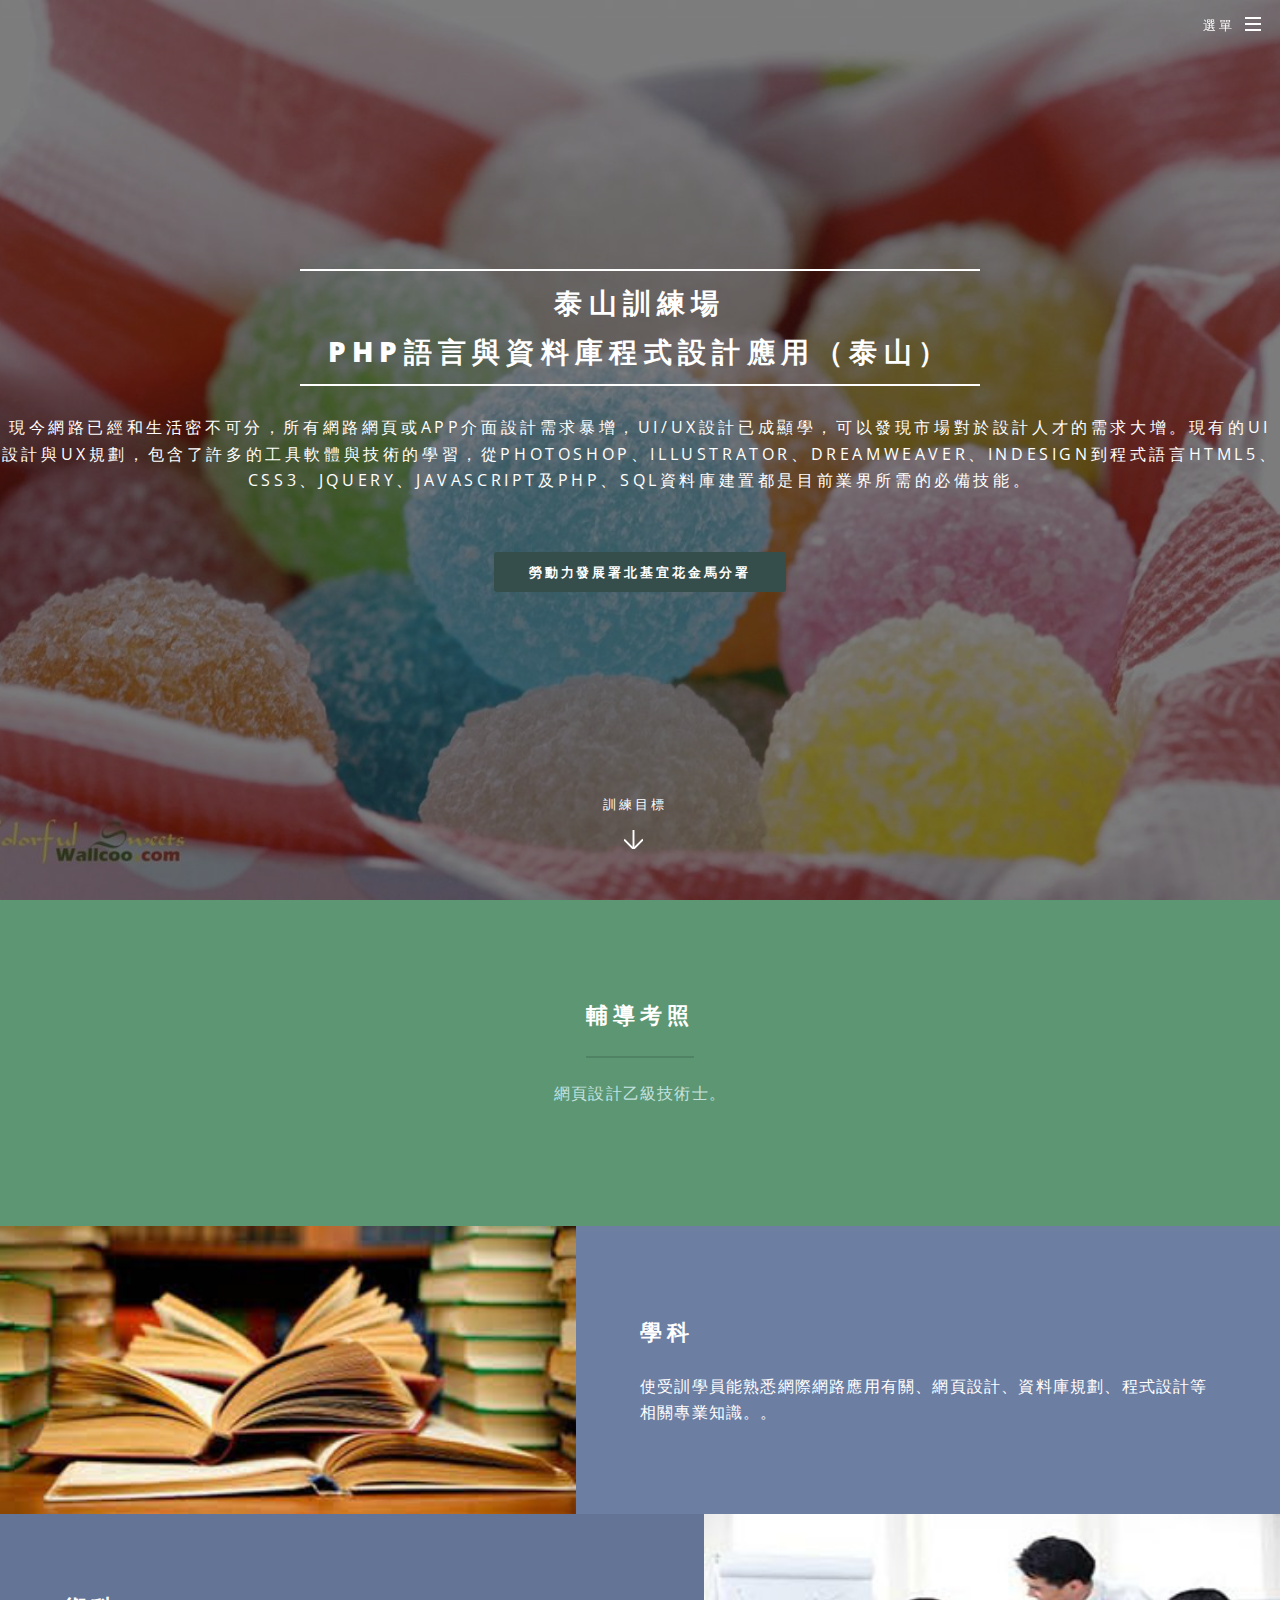
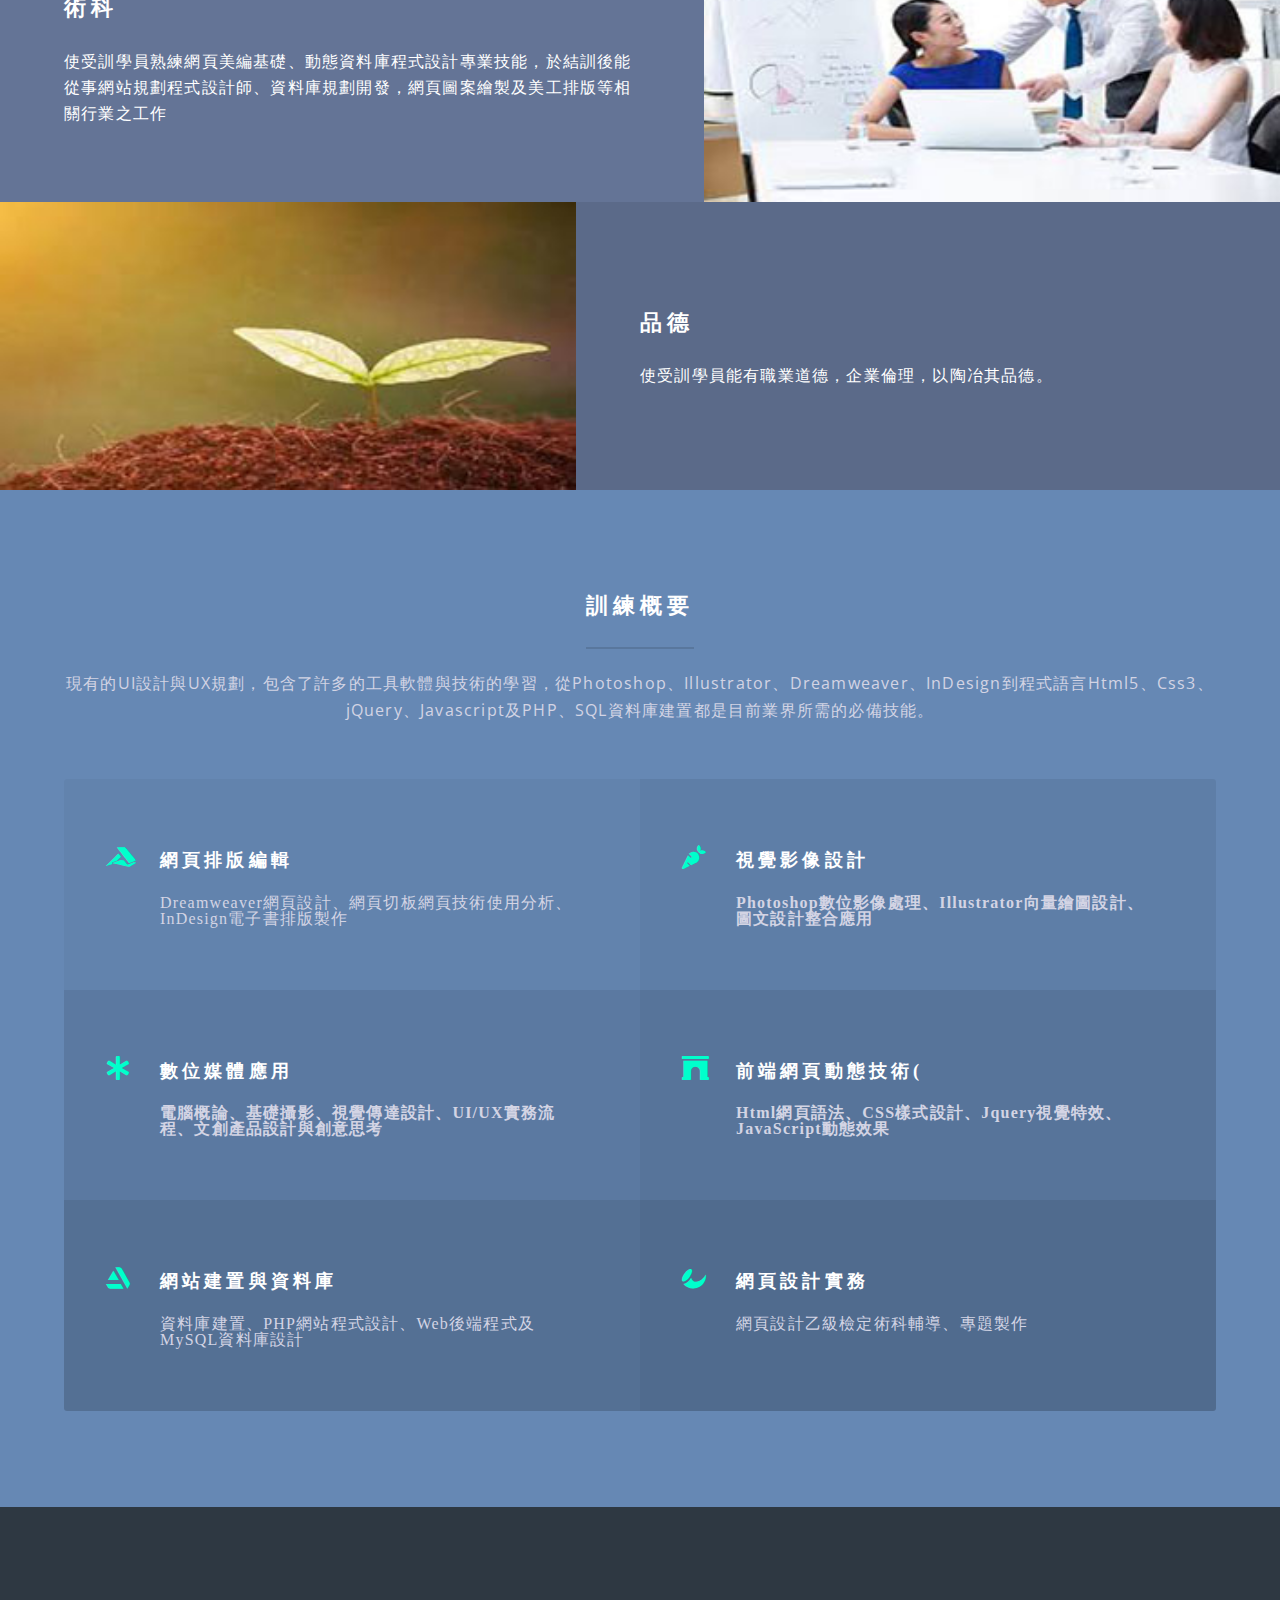
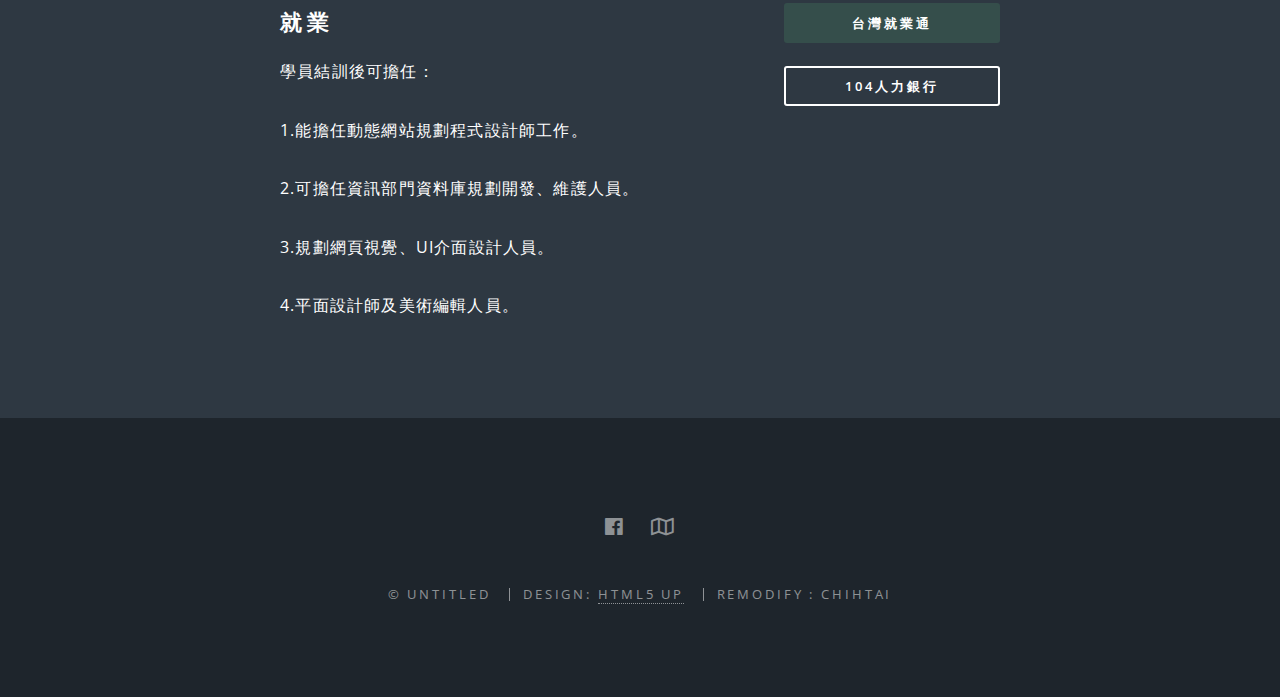
==== commit c8d1cc1e: "index" ====
--- a/index.html
+++ b/index.html
@@ -157,7 +157,11 @@
 			<div class="inner">
 				<header>
 					<h2>就業</h2>
-					<p>學員結訓後可擔任： 1.能擔任動態網站規劃程式設計師工作。 2.可擔任資訊部門資料庫規劃開發、維護人員。 3.規劃網頁視覺、UI介面設計人員。 4.平面設計師及美術編輯人員。</p>
+					<p>學員結訓後可擔任： </p>
+						<p>1.能擔任動態網站規劃程式設計師工作。</p> 
+						<p>2.可擔任資訊部門資料庫規劃開發、維護人員。 </p>
+						<p>3.規劃網頁視覺、UI介面設計人員。 </p>
+						<p>4.平面設計師及美術編輯人員。</p>
 				</header>
 				<ul class="actions stacked">
 					<li><a href="https://www.taiwanjobs.gov.tw/Internet/index/index.aspx"
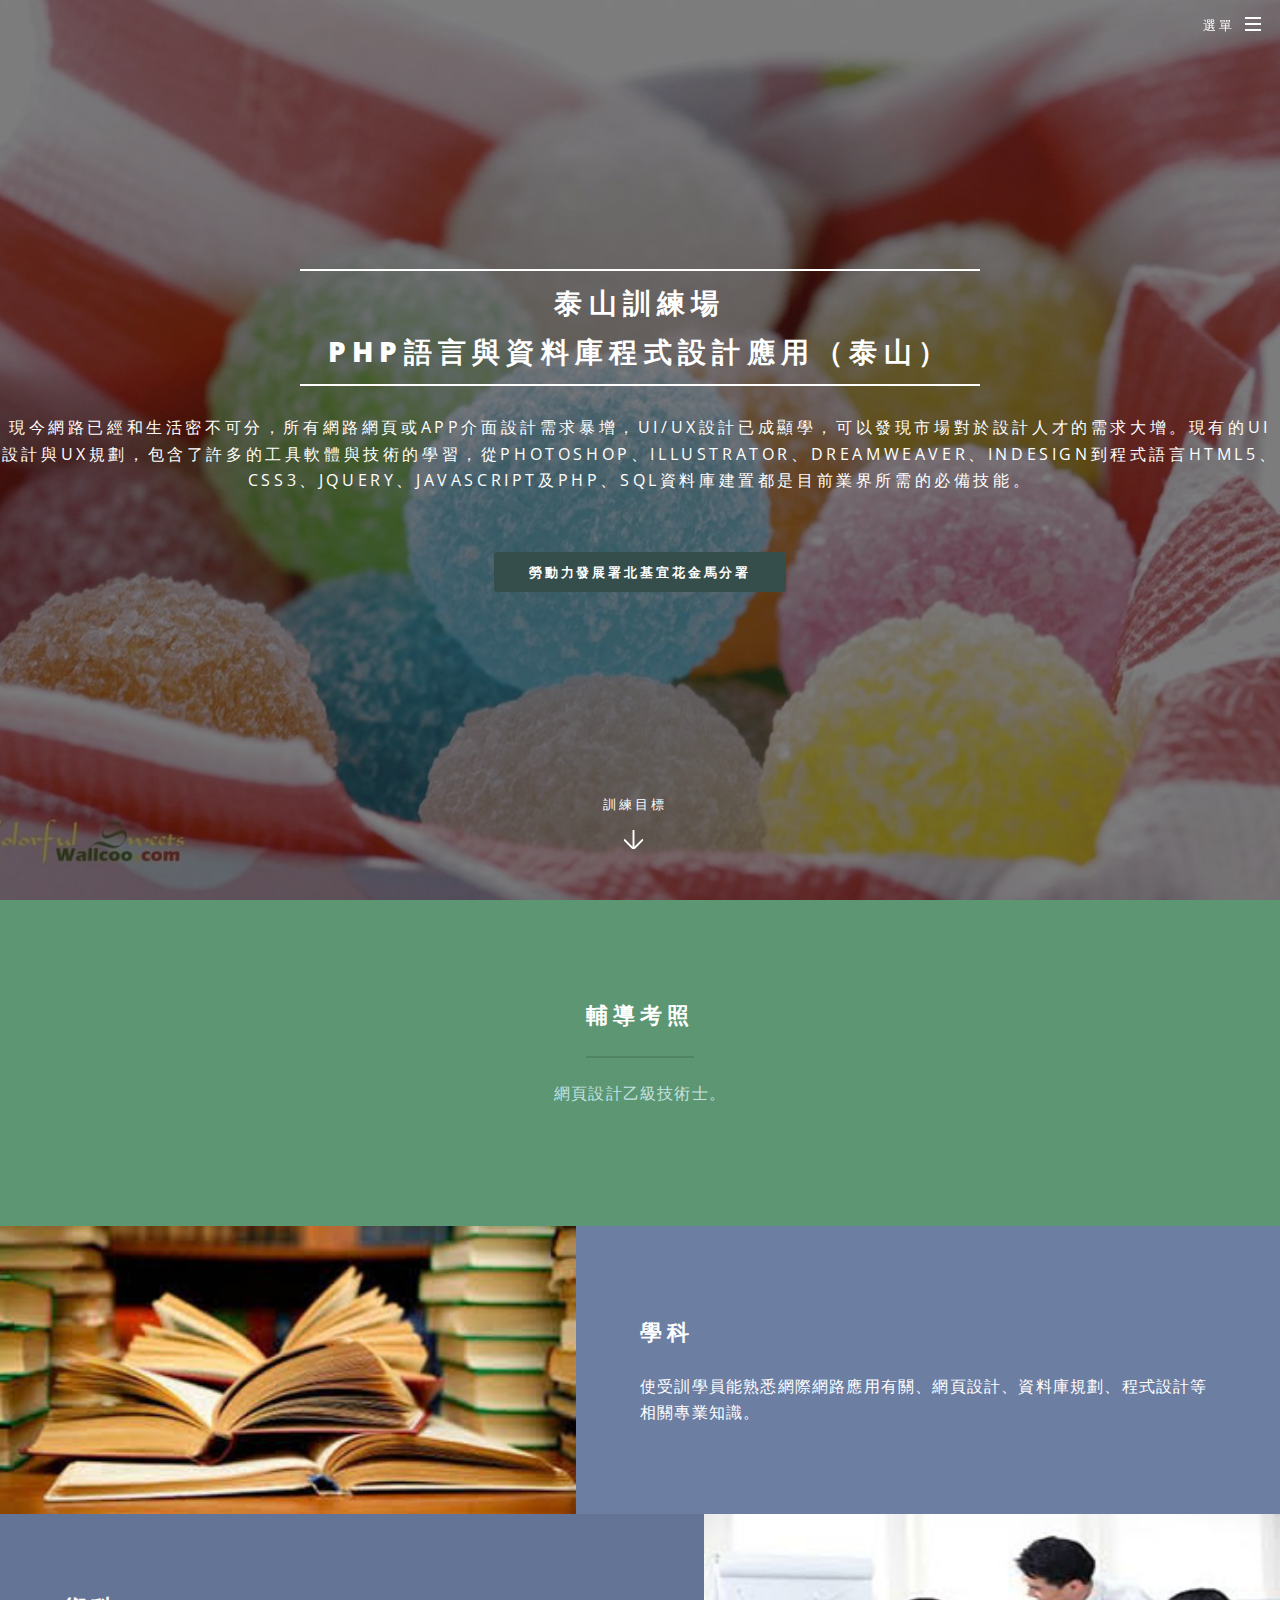
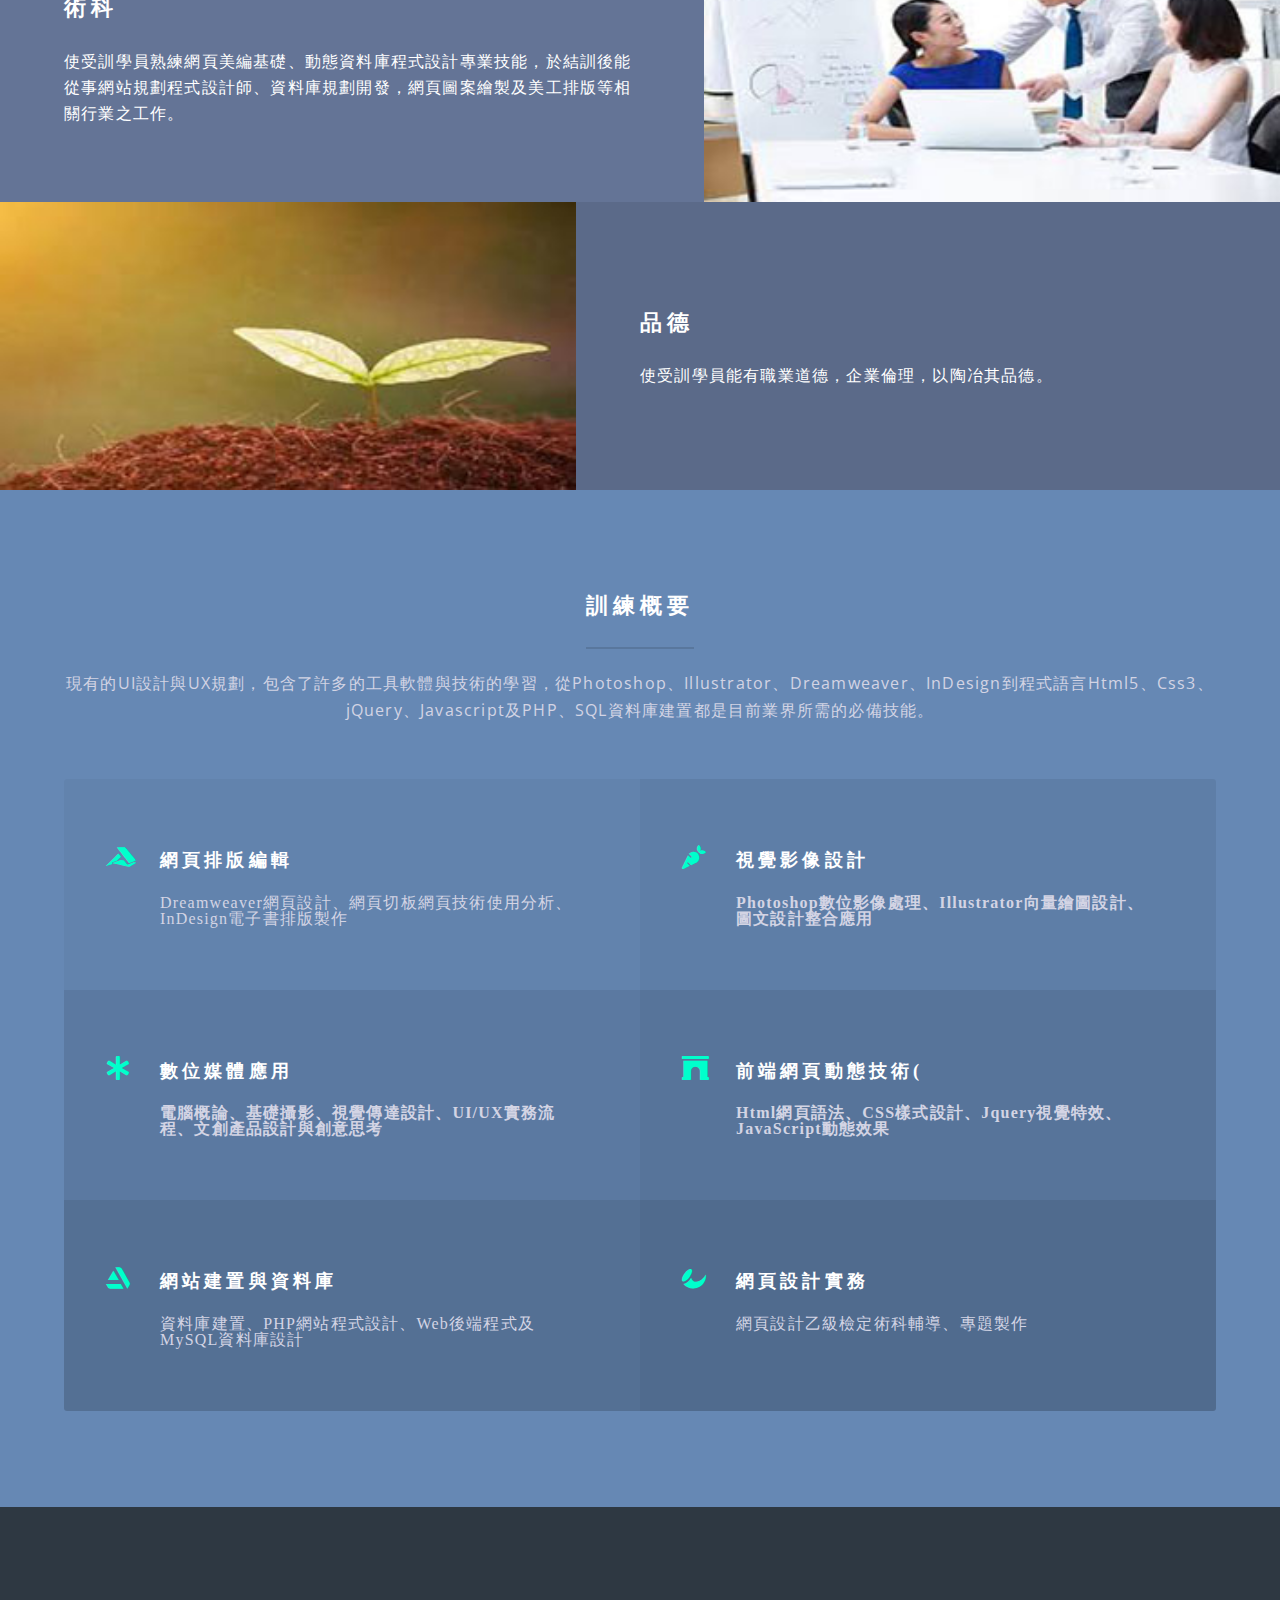
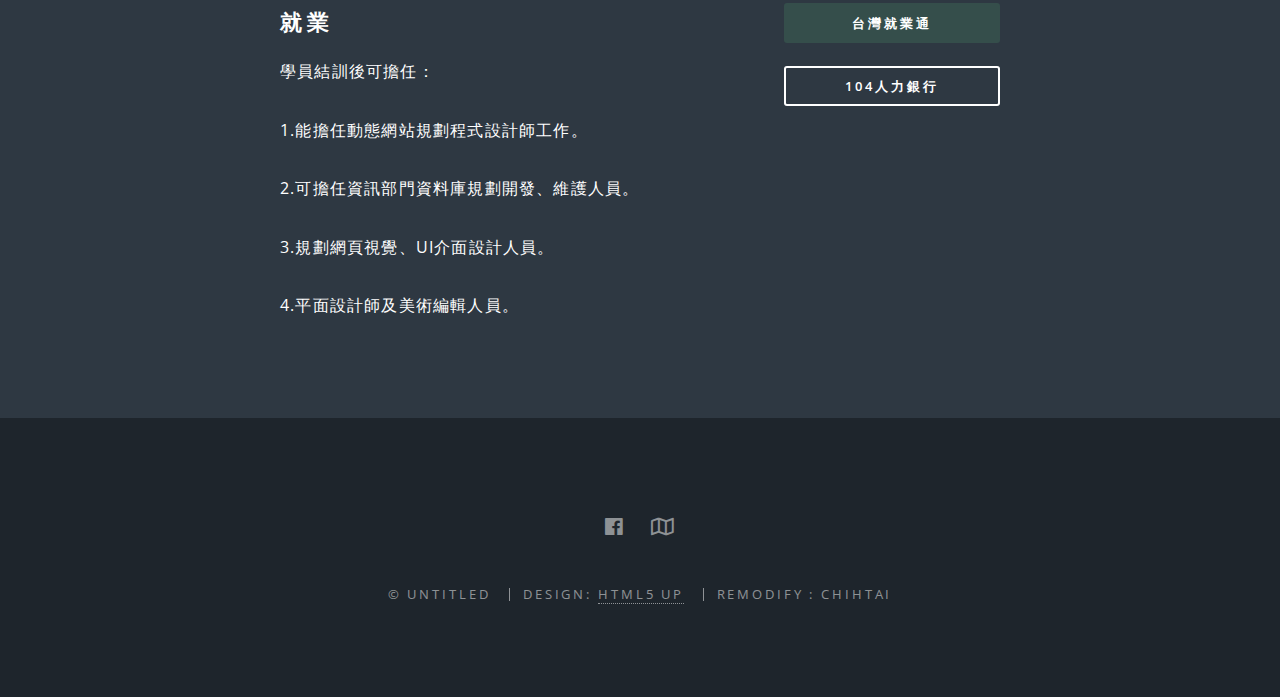
==== commit 28c26938: "index" ====
--- a/index.html
+++ b/index.html
@@ -83,7 +83,7 @@
 				<div class="content">
 					<h2>學科<br />
 					</h2>
-					<p>使受訓學員能熟悉網際網路應用有關、網頁設計、資料庫規劃、程式設計等相關專業知識。。
+					<p>使受訓學員能熟悉網際網路應用有關、網頁設計、資料庫規劃、程式設計等相關專業知識。
 					</p>
 				</div>
 			</section>
@@ -92,7 +92,7 @@
 				<div class="content">
 					<h2>術科<br />
 					</h2>
-					<p>使受訓學員熟練網頁美編基礎、動態資料庫程式設計專業技能，於結訓後能從事網站規劃程式設計師、資料庫規劃開發，網頁圖案繪製及美工排版等相關行業之工作 </p>
+					<p>使受訓學員熟練網頁美編基礎、動態資料庫程式設計專業技能，於結訓後能從事網站規劃程式設計師、資料庫規劃開發，網頁圖案繪製及美工排版等相關行業之工作。 </p>
 
 
 
